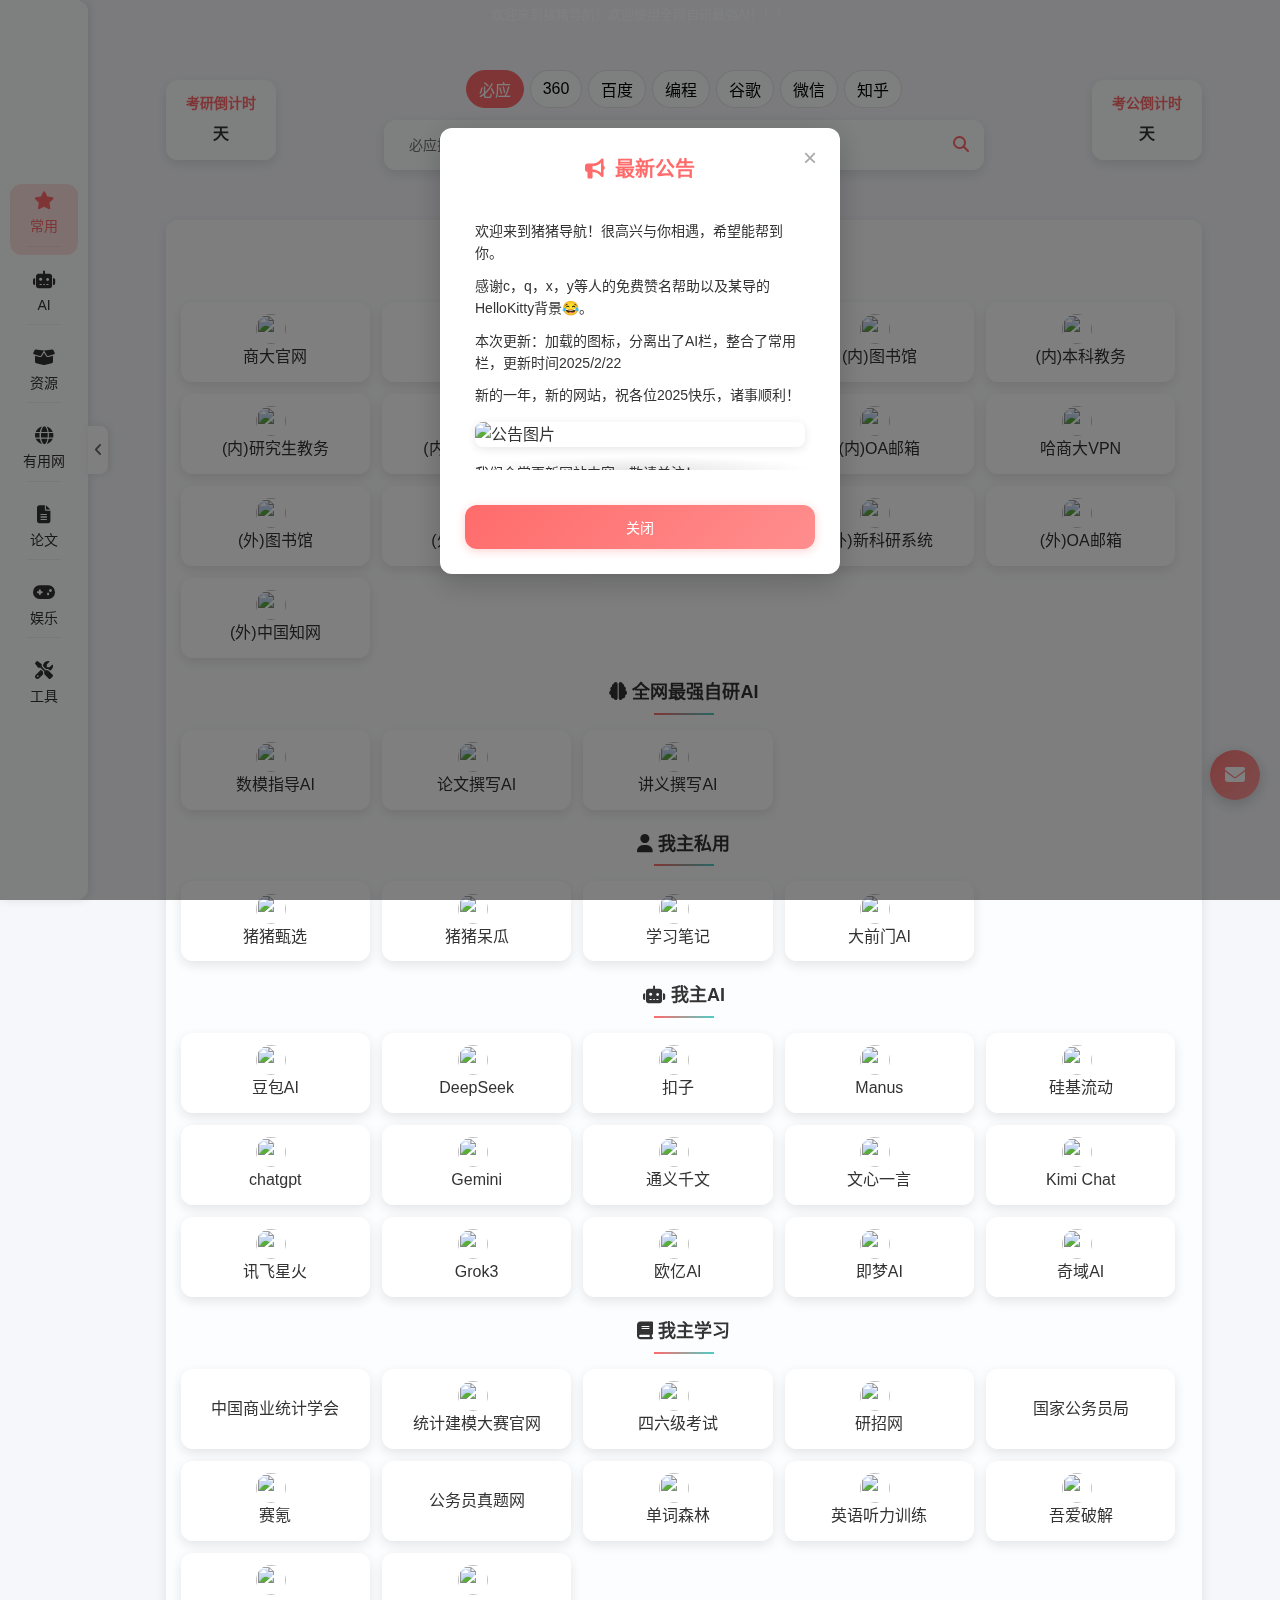
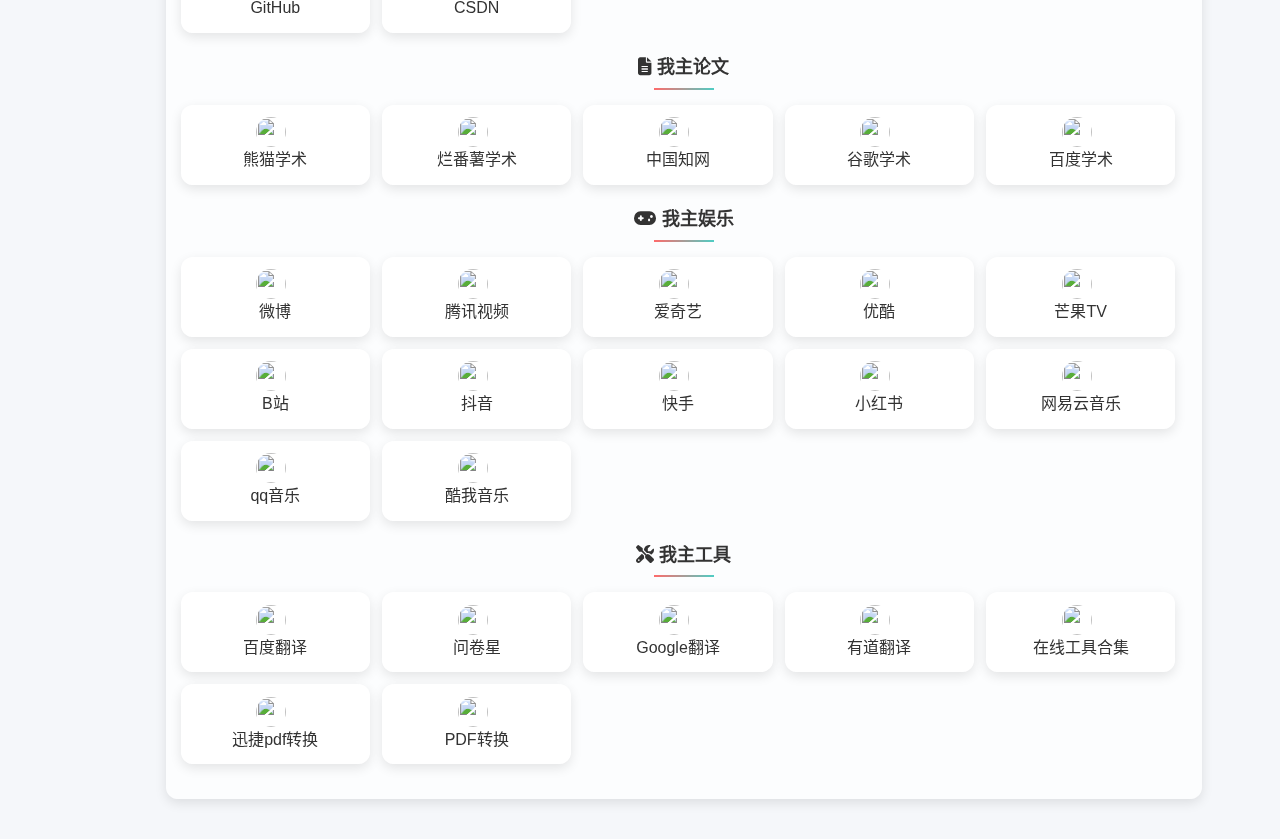
==== index.html @ 0e10ace4 "Update index.html" ====
<!DOCTYPE html>
<html lang="zh-CN">
<head>
    <meta charset="utf-8">
    <meta name="viewport" content="width=device-width, initial-scale=1">
    <link rel="canonical" href="https://zyjzhy.github.io/lwdh/">
    <meta name="keywords" content="猪猪导航,导航网站,资源导航">
    <meta name="description" content="猪猪导航 - 简洁高效的资源导航网站">
    <meta name="renderer" content="webkit">
    <meta http-equiv="X-UA-Compatible" content="IE=edge,chrome=1">
    <title>猪猪导航 - 您的资源导航助手</title>
    <link rel="icon" type="image/x-icon" href="./z.ico" sizes="32x32">
    <link rel="stylesheet" href="https://cdnjs.cloudflare.com/ajax/libs/font-awesome/6.4.0/css/all.min.css" crossorigin="anonymous" referrerpolicy="no-referrer" />
    <script>
        var _hmt = _hmt || [];
        (function () {
            var hm = document.createElement("script");
            hm.src = "https://hm.baidu.com/hm.js?833a2b84b732bc3bd73264cb6c9401d3";
            var s = document.getElementsByTagName("script")[0];
            s.parentNode.insertBefore(hm, s);
        })();
    </script>
    <style>
        :root {
            --primary-color: #ff6b6b;
            --secondary-color: #4ecdc4;
            --dark-color: #333;
            --light-color: #f8f9fa;
            --shadow: 0 4px 12px rgba(0, 0, 0, 0.1);
            --transition: all 0.3s ease;
            --border-radius: 12px;
            --sidebar-width: 88px;
        }
        
        * {
            box-sizing: border-box;
            margin: 0;
            padding: 0;
        }
        
        body {
            font-family: 'Segoe UI', 'PingFang SC', 'Microsoft YaHei', sans-serif;
            color: var(--dark-color);
            margin: 0;
            padding-left: var(--sidebar-width);
            padding-top: 30px;
            display: flex;
            justify-content: center;
            min-height: 100vh;
            background-color: #f5f7fa;
            background-image: url('https://i.postimg.cc/VvvkL7Ny/123.jpg'); /*设置背景图片*/
            background-size:cover;  /*背景图片覆盖整个页面*/
            background-repeat: no-repeat;  /*防止背景图片重复*/
            background-attachment: fixed; /* 固定背景 */
            background-position: center center; /* 背景图片居中 */
            transition: padding-left 0.3s ease-in-out;
            position: relative;
            line-height: 1.6;
        }
        
        body::before {
            content: "";
            position: fixed;
            top: 0;
            left: 0;
            width: 100%;
            height: 100%;
            background: rgba(255, 255, 255, 0.1);
            z-index: -1;
        }

        body.shifted {
            padding-left: 0;
        }

        /* 滚动文本 */
        #scrolling-text {
            position: fixed;
            top: 0;
            left: 50%;
            transform: translateX(-50%);
            width: 100%;
            max-width: 600px;
            height: 30px;
            color: white;
            display: flex;
            align-items: center;
            justify-content: center;
            overflow: hidden;
            z-index: 999;
            font-size: 13px;
            font-weight: 500;
            border-radius: 0 0 var(--border-radius) var(--border-radius);
        }

        #scrolling-text span {
            white-space: nowrap;
            display: inline-block;
            animation: scroll-left 20s linear infinite;
            padding: 0 20px;
        }

        @keyframes scroll-left {
            0% {
                transform: translateX(100%);
            }
            100% {
                transform: translateX(-100%);
            }
        }

        /* 侧边栏 */
        #sidebar {
            width: var(--sidebar-width);
            background-color: rgba(255, 255, 255, 0.8);
            box-shadow: 2px 0 10px rgba(0, 0, 0, 0.1);
            border-radius: 0 var(--border-radius) var(--border-radius) 0;
            padding: 20px 10px;
            position: fixed;
            top: 0;
            left: 0;
            height: 100vh;
            overflow-y: auto;
            z-index: 100;
            display: flex;
            flex-direction: column;
            justify-content: space-around;
            align-items: center;
            transition: transform 0.3s ease-in-out;
        }

        #sidebar.hidden {
            transform: translateX(calc(-1 * var(--sidebar-width)));
        }

        #sidebar ul {
            list-style: none;
            padding: 0;
            margin: 0;
            width: 100%;
        }

        #sidebar li {
            margin: 8px 0;
            position: relative;
        }

        #sidebar li a {
            display: flex;
            flex-direction: column;
            justify-content: center;
            align-items: center;
            padding: 8px 5px;
            text-decoration: none;
            color: var(--dark-color);
            border-radius: var(--border-radius);
            background-color: transparent;
            transition: var(--transition);
            font-size: 14px;
            text-align: center;
        }

        #sidebar li a i {
            font-size: 18px;
            margin-bottom: 5px;
        }

        #sidebar li a:hover {
            background-color: rgba(255, 107, 107, 0.1);
            color: var(--primary-color);
        }

        #sidebar li a.active,
        .nav-link.active {
            background-color: rgba(255, 107, 107, 0.2);
            color: var(--primary-color);
            font-weight: 500;
        }

        #sidebar li a::after {
            content: "";
            display: block;
            width: 60%;
            height: 1px;
            background-color: rgba(0, 0, 0, 0.05);
            margin: 8px auto 0;
        }

        #sidebar li:last-child a::after {
            display: none;
        }

        #content {
            padding: 20px;
            transition: margin-left 0.3s ease-in-out;
            width: 100%;
            max-width: 1200px;
            display: flex;
            flex-direction: column;
            align-items: center;
            box-sizing: border-box;
            margin-top: 20px;
        }

        #content.shifted {
            margin-left: 0;
        }

        /* 搜索区域 */
        .search-main {
            display: flex;
            /* flex-wrap: wrap; */
            align-items: center;
            justify-content: space-between;
            width: 90%;
            margin-bottom: 30px;
            gap: 15px;
        }

        /* 倒计时样式 */
        .countdown-container {
            display: flex;
            flex-direction: column;
            align-items: center;
            justify-content: center;
            font-size: 12px;
            color: var(--dark-color);
            padding: 12px 20px;
            border-radius: var(--border-radius);
            background-color: rgba(255, 255, 255, 0.8);
            box-shadow: var(--shadow);
            min-width: 100px;
            transition: var(--transition);
        }

        .countdown-container:hover {
            transform: translateY(-3px);
            box-shadow: 0 6px 16px rgba(0, 0, 0, 0.12);
        }

        .countdown-container .countdown-days {
            font-size: 14px;
            font-weight: 600;
            color: var(--primary-color);
            margin-bottom: 5px;
        }

        .countdown {
            font-size: 16px;
            font-weight: 700;
        }

        #kaoyan, #kaogong {
            color: var(--primary-color);
            font-size: 18px;
        }

        /* 搜索框整体 */
        .search-area {
            display: flex;
            flex-direction: column;
            align-items: center;
            justify-content: center;
            width: 60%;
            min-width: 300px;
            max-width: 600px;
            flex-grow: 1;
        }

        /* 搜索框 Tab 样式 */
        #search-tabs {
            display: flex;
            gap: 6px;
            width: 100%;
            flex-wrap: wrap;
            justify-content: center;
            margin-bottom: 12px;
        }

        #search-tabs button {
            font-size: 16px;
            padding: 6px 12px;
            border: 1px solid rgba(0, 0, 0, 0.1);
            border-radius: 20px;
            background-color: rgba(255, 255, 255, 0.8);
            cursor: pointer;
            transition: var(--transition);
            font-weight: 500;
        }

        #search-tabs button.active {
            background-color: var(--primary-color);
            color: white;
            border-color: var(--primary-color);
        }

        #search-tabs button:hover {
            transform: scale(1.05);
            box-shadow: 0 2px 8px rgba(0, 0, 0, 0.1);
        }

        /* 搜索框样式 */
        #search-bar {
            display: flex;
            align-items: center;
            justify-content: center;
            width: 100%;
            position: relative;
            background-color: rgba(255, 255, 255, 0.8);
            border-radius: var(--border-radius);
            padding: 5px;
            box-shadow: var(--shadow);
            transition: var(--transition);
        }

        #search-bar:hover {
            box-shadow: 0 6px 16px rgba(0, 0, 0, 0.12);
        }

        #search-input {
            flex: 1;
            padding: 12px 20px;
            border: none;
            border-radius: var(--border-radius);
            font-size: 14px;
            outline: none;
            background: transparent;
            transition: var(--transition);
        }

        #search-input:focus {
            box-shadow: 0 0 0 2px rgba(255, 107, 107, 0.3);
        }

        #search-button {
            position: absolute;
            right: 15px;
            background: none;
            border: none;
            cursor: pointer;
            font-size: 16px;
            color: var(--primary-color);
            transition: var(--transition);
        }

        #search-button:hover {
            transform: scale(1.1);
        }

        /* 栏目样式 */
        .column {
            display: none;
            padding: 15px;
            width: 90%;
            margin: 20px auto;
            background-color: rgba(255, 255, 255, 0.7);
            border-radius: var(--border-radius);
            opacity: 0;
            transition: opacity 0.3s ease-in-out;
            box-shadow: var(--shadow);
        }

        .column.active {
            display: block;
            opacity: 1;
            animation: fadeIn 0.5s ease-in-out;
        }

        @keyframes fadeIn {
            from { opacity: 0; transform: translateY(10px); }
            to { opacity: 1; transform: translateY(0); }
        }

        .sub-column {
            margin-bottom: 20px;
        }

        .sub-column h3 {
            margin: 15px 0;
            font-size: 18px;
            text-align: center;
            color: var(--dark-color);
            position: relative;
            padding-bottom: 8px;
        }

        .sub-column h3::after {
            content: "";
            position: absolute;
            bottom: 0;
            left: 50%;
            transform: translateX(-50%);
            width: 60px;
            height: 2px;
            background: linear-gradient(90deg, var(--primary-color), var(--secondary-color));
        }

        .card-container {
            display: flex;
            flex-wrap: wrap;
            gap: 12px;
            margin: 15px 0;
            position: relative;
            justify-content: flex-start;
            overflow: visible;
        }

        .card {
            position: relative;
            padding: 5px;
            color: var(--dark-color);
            background-color: rgba(255, 255, 255, 0.8);
            font-size: 16px;
            width: calc(20% - 12px);
            min-width: 120px;
            height: 80px;
            box-shadow: var(--shadow);
            border-radius: var(--border-radius);
            display: flex;
            flex-direction: column;
            align-items: center;
            justify-content: center;
            text-align: center;
            transition: var(--transition);
            cursor: pointer;
            overflow: hidden;
        }

        .card::before {
            content: "";
            position: absolute;
            top: 0;
            left: 0;
            width: 100%;
            height: 3px;
            background: linear-gradient(90deg, var(--primary-color), var(--secondary-color));
            transform: scaleX(0);
            transform-origin: left;
            transition: transform 0.3s ease;
        }

        .card img {
            width: 30px;
            height: 30px;
            border-radius: 50%;
            margin-right: 8px;
            object-fit: contain;
        }

        .card:hover {
            transform: translateY(-3px);
            box-shadow: 0 8px 20px rgba(0, 0, 0, 0.15);
        }

        .card:hover::before {
            transform: scaleX(1);
        }

        /* 卡片提示框样式优化 */
        .card::after {
            content: attr(data-tooltip);
            position: absolute;
            /* bottom: calc(100% + 10px); */
            left: 50%;
            transform: translateX(-50%);
            padding: 5px;
            background-color: rgba(51, 51, 51, 0.95);
            color: #fff;
            border-radius: 8px;
            font-size: 12px;
            opacity: 0;
            transition: opacity 0.3s ease;
            pointer-events: none;
            width: 90%;
            max-width: 200px;
            white-space: normal;
            text-align: center;
            z-index: 1000;
            box-shadow: 0 4px 12px rgba(0, 0, 0, 0.15);
        }

        .card:hover::after {
            opacity: 1;
        }

        /* 响应式卡片布局 */
        @media (max-width: 600px) {
            .card {
                width: calc(50% - 12px);
            }
        }

        @media (min-width: 601px) and (max-width: 900px) {
            .card {
                width: calc(33.33% - 12px);
            }
        }

        @media (min-width: 901px) and (max-width: 1200px) {
            .card {
                width: calc(25% - 12px);
            }
        }

        @media (min-width: 1201px) {
            .card {
                width: calc(20% - 12px);
            }
        }

        /* 侧边栏切换按钮 */
        #toggle-sidebar {
            position: fixed;
            top: 50%;
            left: var(--sidebar-width);
            transform: translateY(-50%);
            width: 20px;
            height: 48px;
            background-color: white;
            border: none;
            border-radius: 0 8px 8px 0;
            box-shadow: 2px 0 8px rgba(0, 0, 0, 0.1);
            cursor: pointer;
            z-index: 1001;
            display: flex;
            align-items: center;
            justify-content: center;
            transition: all 0.3s ease;
        }

        #toggle-sidebar:hover {
            background-color: #f5f5f5;
        }

        #toggle-sidebar i {
            font-size: 14px;
            color: #666;
            transition: transform 0.3s ease;
        }

        #sidebar.hidden + #toggle-sidebar {
            left: 0;
        }

        #sidebar.hidden + #toggle-sidebar i {
            transform: rotate(180deg);
        }   

        /* 弹窗样式优化 */
        .modal {
            display: none;
            position: fixed;
            z-index: 1002;
            left: 0;
            top: 0;
            width: 100%;
            height: 100%;
            background-color: rgba(0, 0, 0, 0.5);
            overflow: auto;
            animation: modalFadeIn 0.3s ease-out;
        }

        .modal-content-wrapper {
            position: relative;
            background-color: white;
            margin: 10% auto;
            padding: 25px;
            border-radius: var(--border-radius);
            box-shadow: 0 8px 30px rgba(0, 0, 0, 0.2);
            max-width: 400px;
            width: 90%;
            max-height: 60vh;
            overflow: hidden;
            display: flex;
            flex-direction: column;
        }

        @keyframes modalFadeIn {
            from { opacity: 0; }
            to { opacity: 1; }
        }

        .modal .title {
            font-size: 20px;
            font-weight: 600;
            color: var(--primary-color);
            margin-bottom: 15px;
            text-align: center;
            display: flex;
            align-items: center;
            justify-content: center;
            gap: 10px;
        }

        /* 弹窗文字区域优化 */
        .modal .content, .modal .modal-content {
            margin-bottom: 20px;
            height: 30vh;
            min-height: 200px;
            max-height: 350px;
            overflow-y: auto;
            padding: 10px;
            scrollbar-width: thin;
            scrollbar-color: var(--primary-color) rgba(0, 0, 0, 0.1);
            background: 
                linear-gradient(white 30%, rgba(255,255,255,0)),
                linear-gradient(rgba(255,255,255,0), white 70%) 0 100%,
                radial-gradient(farthest-side at 50% 0, rgba(0,0,0,.1), rgba(0,0,0,0)),
                radial-gradient(farthest-side at 50% 100%, rgba(0,0,0,.1), rgba(0,0,0,0)) 0 100%;
            background-repeat: no-repeat;
            background-size: 100% 40px, 100% 40px, 100% 14px, 100% 14px;
            background-attachment: local, local, scroll, scroll;
            flex-grow: 1;
        }

        .modal .content::-webkit-scrollbar, 
        .modal .modal-content::-webkit-scrollbar {
            width: 6px;
        }

        .modal .content::-webkit-scrollbar-track, 
        .modal .modal-content::-webkit-scrollbar-track {
            background: rgba(0, 0, 0, 0.05);
            border-radius: 3px;
        }

        .modal .content::-webkit-scrollbar-thumb, 
        .modal .modal-content::-webkit-scrollbar-thumb {
            background-color: var(--primary-color);
            border-radius: 3px;
        }

        .modal p {
            margin: 10px 0;
            font-size: 14px;
            line-height: 1.6;
        }

        .modal img {
            display: block;
            margin: 15px auto;
            max-width: 100%;
            max-height: 200px;
            border-radius: 8px;
            box-shadow: 0 2px 10px rgba(0, 0, 0, 0.1);
        }

        .modal-close {
            position: absolute;
            top: 15px;
            right: 15px;
            font-size: 24px;
            color: #aaa;
            cursor: pointer;
            transition: var(--transition);
            z-index: 1;
            background: rgba(255, 255, 255, 0.8);
            width: 30px;
            height: 30px;
            display: flex;
            align-items: center;
            justify-content: center;
            border-radius: 50%;
        }

        .modal-close:hover {
            color: var(--primary-color);
            transform: rotate(90deg);
            background: rgba(255, 255, 255, 0.9);
        }

        .modal-footer {
            display: flex;
            flex-shrink: 0; /* 防止缩小 */
            justify-content: center;
            padding-top: 15px;
            margin-top: auto;
            position: relative;
        }

        .modal button {
            width: 100%;
            padding: 12px;
            background: linear-gradient(135deg, var(--primary-color), #ff8e8e);
            color: white;
            border: none;
            border-radius: var(--border-radius);
            font-size: 14px;
            font-weight: 500;
            cursor: pointer;
            transition: var(--transition);
            box-shadow: 0 2px 10px rgba(255, 107, 107, 0.3);
        }

        .modal button:hover {
            background: linear-gradient(135deg, #ff5252, var(--primary-color));
            transform: translateY(-2px);
            box-shadow: 0 4px 15px rgba(255, 107, 107, 0.4);
        }

        /* 移动端适配 */
        @media (max-width: 768px) {
            .modal-content-wrapper {
                margin: 20px auto;
                max-height: 85vh;
                padding: 15px;
            }
            
            .modal .content, .modal .modal-content {
                max-height: 65vh;
            }
            
            .modal-close {
                top: 10px;
                right: 10px;
                font-size: 20px;
                width: 25px;
                height: 25px;
            }
        }

        /* 悬浮按钮样式 */
        .floating-button {
            position: fixed;
            background: linear-gradient(135deg, var(--primary-color), #ff8e8e);
            color: white;
            border: none;
            border-radius: 50%;
            width: 50px;
            height: 50px;
            font-size: 20px;
            display: flex;
            justify-content: center;
            align-items: center;
            cursor: pointer;
            z-index: 100;
            box-shadow: 0 4px 15px rgba(0, 0, 0, 0.2);
            transition: var(--transition);
            opacity: 0.9;
        }

        .floating-button:hover {
            opacity: 1;
            transform: scale(1.1);
            box-shadow: 0 6px 20px rgba(0, 0, 0, 0.3);
        }

        #open-contact-modal {
            bottom: 100px;
            right: 20px;
        }

        #scroll-to-top {
            bottom: 30px;
            right: 20px;
            display: none;
        }

        /* 移动端适配 */
        @media (max-width: 910px) {
            #search-tabs button {
                font-size: 13px;
                gap: 5px;
                padding: 5px 10px;
            }
            #kaoyan, #kaogong {
                color: var(--primary-color);
                font-size: 16px;
            }
        }
        @media (max-width: 850px) {
            #search-tabs button {
                font-size: 14px;
                gap: 5px;
                padding: 5px 10px;
            }
            .countdown-container {
                display: none !important;
            }
            .card {
                width: calc(33% - 10px) !important;
                font-size: 14px;
                height:70px;
            }
        }
        @media (max-width: 768px) {
            body {
                padding: 60px 0 0 0;
            }
            
            #sidebar,
            #toggle-sidebar,
            .countdown-container {
                display: none !important;
            }


            #content {
                width: 100%;
                padding: 15px;
            }

            .search-main {
                flex-direction: column;
                gap: 15px;
            }
            #search-tabs button {
                font-size: 12px;
                padding: 5px 10px;
            }

            .search-area {
                width: 80%;
                /* min-width: auto; */
            }

            /* .countdown-container {
                width: 100%;
                flex-direction: row;
                justify-content: space-around;
            }

            .countdown-container .countdown-days {
                margin-bottom: 0;
                margin-right: 10px;
            } */

            header.nav-main {
                display: flex;
                justify-content: center;
                align-items: center;
                position: fixed;
                top: 0;
                left: 0;
                width: 100%;
                background-color: rgba(255, 255, 255, 0.6);
                z-index: 1000;
                padding: 10px;
                box-shadow: 0 2px 10px rgba(0, 0, 0, 0.1);
            }

            header.nav-main nav {
                display: flex;
                justify-content: space-between;
                width: 100%;
                overflow-x: auto;
                padding: 5px 0;
                -webkit-overflow-scrolling: touch;
            }

            header.nav-main nav a {
                padding: 8px 12px;
                font-size: 12px;
                text-decoration: none;
                color: var(--dark-color);
                border-radius: 20px;
                background-color: rgba(0, 0, 0, 0.05);
                transition: var(--transition);
                white-space: nowrap;
                margin: 0 3px;
            }

            header.nav-main nav a:hover {
                background-color: rgba(255, 107, 107, 0.2);
                color: var(--primary-color);
            }

            .card {
                width: calc(33% - 10px) !important;
                font-size: 12px;
                height:60px;
            }
            .card img{
                width: 20px;
                height: 20px;
            }

            /* 移动端弹窗优化 */
            .modal-content-wrapper {
                margin: 20px auto;
                max-height: 85vh;
            }

            .modal .content, .modal .modal-content {
                max-height: 65vh;
            }
        }

        @media (min-width: 769px) {
            header.nav-main {
                display: none;
            }
        }

        @media (max-width: 600px) {
            .card::after {
                width: 50% - 12px;
                min-width: 100px;
                max-width: 150px;
                font-size: 11px;
                padding: 6px 10px;
                bottom: calc(100% + 5px);
            }
        }
    </style>
</head>
<body>
    <header class="nav-main">
        <nav id="daohang">
            <a href="#" data-target="offen-links" class="nav-link"><i class="fas fa-star"></i> 常用</a>
            <a href="#" data-target="AI-links" class="nav-link"><i class="fas fa-robot"></i> AI</a>
            <a href="#" data-target="resources-links" class="nav-link"><i class="fas fa-box-open"></i> 资源</a>
            <a href="#" data-target="useful-links" class="nav-link"><i class="fas fa-globe"></i> 有用网</a>
            <a href="#" data-target="papers-links" class="nav-link"><i class="fas fa-file-alt"></i> 论文</a>
            <a href="#" data-target="entertainment-links" class="nav-link"><i class="fas fa-gamepad"></i> 娱乐</a>
            <a href="#" data-target="tools-links" class="nav-link"><i class="fas fa-tools"></i> 工具</a>
        </nav>
    </header>

    <div id="scrolling-text" >
        <span>欢迎来到猪猪导航！欢迎使用全网自研最强AI！！！</span>
    </div>

    <div id="sidebar">
        <ul>
            <li><a href="#" data-target="offen-links"><i class="fas fa-star"></i>常用</a></li>
            <li><a href="#" data-target="AI-links"><i class="fas fa-robot"></i>AI</a></li>
            <li><a href="#" data-target="resources-links"><i class="fas fa-box-open"></i>资源</a></li>
            <li><a href="#" data-target="useful-links"><i class="fas fa-globe"></i>有用网</a></li> 
            <li><a href="#" data-target="papers-links"><i class="fas fa-file-alt"></i>论文</a></li> 
            <li><a href="#" data-target="entertainment-links"><i class="fas fa-gamepad"></i>娱乐</a></li> 
            <li><a href="#" data-target="tools-links"><i class="fas fa-tools"></i>工具</a></li> 
        </ul>
    </div>
    <button id="toggle-sidebar"><i class="fas fa-angle-left"></i></button>

    <!-- 公告弹窗优化 -->
    <div id="announcement" class="modal">
        <div class="modal-content-wrapper">
            <span class="modal-close" onclick="closeAnnouncement()">&times;</span>
            <div class="title"><i class="fas fa-bullhorn"></i> 最新公告</div>
            <div class="content">
                <p>欢迎来到猪猪导航！很高兴与你相遇，希望能帮到你。</p>
                <p>感谢c，q，x，y等人的免费赞名帮助以及某导的HelloKitty背景😂。</p>
                <p>本次更新：加载的图标，分离出了AI栏，整合了常用栏，更新时间2025/2/22</p>
                <p>新的一年，新的网站，祝各位2025快乐，诸事顺利！</p>
                <img src="https://i.postimg.cc/T11nMJM1/2025.webp" alt="公告图片">
                <p>我们会常更新网站内容，敬请关注！</p>
                <p>若网站有失效内容或有什么建议可以点击邮箱联系作者！</p>
            </div>
            <div class="modal-footer">
                <button onclick="closeAnnouncement()">关闭</button>
            </div>
        </div>
    </div>

    <!-- 联系作者弹窗优化 -->
    <div id="contact-author-modal" class="modal">
        <div class="modal-content-wrapper">
            <span class="modal-close" onclick="closeContactModal()">&times;</span>
            <div class="title"><i class="fas fa-envelope"></i> 联系作者</div>
            <div class="modal-content">
                <p><i class="fas fa-envelope"></i> 邮箱: 2577539099@qq.com</p>
                <p><i class="fas fa-comment"></i> "公主"号为：暂无！！</p>
                <p><i class="fas fa-heart"></i> 2025快乐，诸事顺利！</p>
                <img src="https://i.postimg.cc/T11nMJM1/2025.webp" alt="公众号二维码">
            </div>
            <div class="modal-footer">
                <button onclick="closeContactModal()">关闭</button>
            </div>
        </div>
    </div>
    
    <!-- 悬浮按钮 -->
    <button id="open-contact-modal" class="floating-button" onclick="openContactModal()">
        <i class="fas fa-envelope"></i>
    </button>
    <button id="scroll-to-top" class="floating-button" onclick="scrollToTop()">
        <i class="fas fa-arrow-up"></i>
    </button>

    <div id="content">
        <div class="search-main">
            <!-- 左侧倒计时 -->
            <div class="countdown-container">
                <div class="countdown-days">考研倒计时</div>
                <div class="countdown"><span id="kaoyan"></span> 天</div>
            </div>
        
            <!-- 搜索区域 -->
            <div class="search-area">
                <!-- 搜索框标签 -->
                <div id="search-tabs">
                    <button data-engine="https://cn.bing.com/search?q=" data-placeholder="必应搜索" class="active">必应</button>
                    <button data-engine="https://www.so.com/s?q=" data-placeholder="360搜索" >360</button>
                    <button data-engine="https://www.baidu.com/s?wd=" data-placeholder="百度一下,你就知道">百度</button>
                    <button data-engine="https://kaifa.baidu.com/searchPage?wd=" data-placeholder="专注于程序员编程的搜索">编程</button>
                    <button data-engine="https://www.google.com/search?q=" data-placeholder="Google搜索">谷歌</button>
                    <button data-engine="https://weixin.sogou.com/weixin?query=" data-placeholder="微信文章搜索">微信</button>
                    <button data-engine="https://www.zhihu.com/search?q=" data-placeholder="知乎文章搜索">知乎</button>
                </div>
        
                <!-- 搜索框 -->
                <div id="search-bar">
                    <input type="text" id="search-input" placeholder="必应搜索">
                    <button id="search-button"><i class="fas fa-search"></i></button>
                </div>
            </div>
        
            <!-- 右侧倒计时 -->
            <div class="countdown-container">
                <div class="countdown-days">考公倒计时</div>
                <div class="countdown"><span id="kaogong"></span> 天</div>
            </div>
        </div>

        <div id="offen-links" class="column active">
            <!-- 学校 -->
            <div class="sub-column">
                <h3><i class="fas fa-school"></i> 我主学校</h3> 
                <div class="card-container">
                    <div class="card" data-tooltip="哈商大官网" onclick="window.open('https://www.hrbcu.edu.cn/index.htm', '_blank')"><img src="https://www.hrbcu.edu.cn/favicon.ico">商大官网</div>
                    <div class="card" data-tooltip="哈商大经济院官网" onclick="window.open('https://jjxy.hrbcu.edu.cn/', '_blank')"><img src="https://jjxy.hrbcu.edu.cn/favicon.ico">经济学院</div>
                    <div class="card" data-tooltip="哈商大研究生院官网" onclick="window.open('https://yjsc.hrbcu.edu.cn/', '_blank')"><img src="https://yjsc.hrbcu.edu.cn/favicon.ico">研究生学院</div>
                    <div class="card" data-tooltip="(校内访问)哈商大图书馆" onclick="window.open('https://lib.hrbcu.edu.cn/', '_blank')"><img src="https://jjxy.hrbcu.edu.cn/favicon.ico">(内)图书馆</div>
                    <div class="card" data-tooltip="(校内访问)哈商大本科正方教务系统" onclick="window.open('http://jw.hrbcu.edu.cn/jwglxt/xtgl/login_slogin.html', '_blank')"><img src="https://jw.webvpn.hrbcu.edu.cn/jwglxt/xtgl/dlycssz_cxDlycsszZp.html?zplx=0&t=1744881100332">(内)本科教务</div>
                    <div class="card" data-tooltip="(校内访问)哈商大研究生正方教务系统" onclick="window.open('http://111.117.45.14:8080/yjsxt/xtgl/login_slogin.html', '_blank')"><img src="https://111-117-45-14-8080.webvpn.hrbcu.edu.cn/yjsxt/logo/favicon.ico">(内)研究生教务</div>
                    <div class="card" data-tooltip="(校内访问)哈商大新版科研系统" onclick="window.open('https://ky.hrbcu.edu.cn/userAction!to_login.action', '_blank')"><img src="https://ky-443.webvpn.hrbcu.edu.cn/system/img/favicon.ico">(内)新科研系统</div>
                    <div class="card" data-tooltip="(校内访问)哈商大综合档案系统" onclick="window.open('https://nds.hrbcu.edu.cn/', '_blank')"><img src="https://jjxy.hrbcu.edu.cn/favicon.ico">(内)档案系统</div>
                    <div class="card" data-tooltip="(校内访问)哈商大OA邮箱系统" onclick="window.open('https://xt.hrbcu.edu.cn/', '_blank')"><img src="https://xt-443.webvpn.hrbcu.edu.cn/favicon.ico">(内)OA邮箱</div>
                    <div class="card" data-tooltip="哈商大校外访问VPN" onclick="window.open('https://webvpn.hrbcu.edu.cn/', '_blank')"><img src="https://webvpn.hrbcu.edu.cn/favicon.ico">哈商大VPN</div>
                    <div class="card" data-tooltip="(校外访问)哈商大图书馆" onclick="window.open('https://lib.webvpn.hrbcu.edu.cn/', '_blank')"><img src="https://jjxy.hrbcu.edu.cn/favicon.ico">(外)图书馆</div>
                    <div class="card" data-tooltip="(校外访问)哈商大本科正方教务系统" onclick="window.open('https://jw.webvpn.hrbcu.edu.cn/jwglxt/xtgl/login_slogin.html', '_blank')"><img src="https://jw.webvpn.hrbcu.edu.cn/jwglxt/xtgl/dlycssz_cxDlycsszZp.html?zplx=0&t=1744881100332">(外)本科教务</div>
                    <div class="card" data-tooltip="(校外访问)哈商大研究生正方教务系统" onclick="window.open('https://111-117-45-14-8080.webvpn.hrbcu.edu.cn/yjsxt/xtgl/login_slogin.html', '_blank')"><img src="https://111-117-45-14-8080.webvpn.hrbcu.edu.cn/yjsxt/logo/favicon.ico">(外)研究生教务</div>
                    <div class="card" data-tooltip="(校外访问)哈商大新版科研系统" onclick="window.open('https://ky-443.webvpn.hrbcu.edu.cn/userAction!to_login.action', '_blank')"><img src="https://ky-443.webvpn.hrbcu.edu.cn/system/img/favicon.ico">(外)新科研系统</div>
                    <div class="card" data-tooltip="(校外访问)哈商大OA邮箱系统" onclick="window.open('https://xt-443.webvpn.hrbcu.edu.cn/', '_blank')"><img src="https://xt-443.webvpn.hrbcu.edu.cn/favicon.ico">(外)OA邮箱</div>
                    <div class="card" data-tooltip="(校外访问)中国知网，可下载" onclick="window.open('https://fsso.cnki.net/', '_blank')"><img src="https://www.cnki.net/favicon.ico">(外)中国知网</div>                </div>
            </div>
            <!-- 全网最强自研AI -->
            <div class="sub-column">
                <h3><i class="fas fa-brain"></i> 全网最强自研AI</h3>
                <div class="card-container">
                    <div class="card" data-tooltip="全网最强自研数模AI" onclick="window.open('https://www.coze.cn/search/nhasmj_xpg?entityType=1', '_blank')"><img src="https://lf-coze-web-cdn.coze.cn/obj/coze-web-cn/obric/coze/favicon.1970.png">数模指导AI</div>
                    <div class="card" data-tooltip="全网最强自研论文AI" onclick="window.open('https://www.coze.cn/search/nhasmj_xpg?entityType=1', '_blank')"><img src="https://lf-coze-web-cdn.coze.cn/obj/coze-web-cn/obric/coze/favicon.1970.png">论文撰写AI</div>
                    <div class="card" data-tooltip="全网最强自研讲义AI" onclick="window.open('https://www.coze.cn/search/nhasmj_xpg?entityType=1', '_blank')"><img src="https://lf-coze-web-cdn.coze.cn/obj/coze-web-cn/obric/coze/favicon.1970.png">讲义撰写AI</div>                </div>
            </div>
            <!-- 个人 -->
            <div class="sub-column">
                <h3><i class="fas fa-user"></i> 我主私用</h3>
                <div class="card-container">
                    <div class="card" data-tooltip="各类会员，网课，租号，实物等应有尽有，价格实惠！！" onclick="window.open('https://zzfl.98qyz.top/', '_blank')"><img src="https://zzfl.98qyz.top/upload/20240829/cd004422a108219e691c60b6abbe9da6.png">猪猪甄选</div>
                    <div class="card" data-tooltip="刷步数，网易云，哔哩哔哩，爱奇艺，Epic" onclick="window.open('https://zzdg.dgh1.top/', '_blank')"><img src="https://zzdg.dgh1.top/favicon.ico">猪猪呆瓜</div>
                    <div class="card" data-tooltip="以前的学习笔记！" onclick="window.open('https://blog.csdn.net/qq_25990967', '_blank')"><img src="https://g.csdnimg.cn/static/logo/favicon32.ico">学习笔记</div>
                    <div class="card" data-tooltip="作者自己写的AI聊天网站！！" onclick="window.open('https://zyjzhy.github.io/zz-ai/', '_blank')"><img src="https://yjsc.hrbcu.edu.cn/favicon.ico">大前门AI</div>
                    
                </div>
            </div>

            <div class="sub-column">
                <h3><i class="fas fa-robot"></i> 我主AI</h3>
                <div class="card-container">
                    <div class="card" data-tooltip="抖音AI工具" onclick="window.open('https://www.doubao.com/', '_blank')"><img src="https://lf-flow-web-cdn.doubao.com/obj/flow-doubao/doubao/logo_new.png">豆包AI</div>
                    <div class="card" data-tooltip="DeepSeek" onclick="window.open('https://www.deepseek.com/', '_blank')"><img src="https://www.deepseek.com/favicon.ico">DeepSeek</div>
                    <div class="card" data-tooltip="新一代 AI 大模型智能体开发平台" onclick="window.open('https://www.coze.cn/', '_blank')"><img src="https://lf-coze-web-cdn.coze.cn/obj/coze-web-cn/obric/coze/favicon.1970.png">扣子</div>
                    <div class="card" data-tooltip="中国团队推出的新一代任务执行型AI助手" onclick="window.open('https://manus.im/', '_blank')"><img src="https://manus.im/favicon.ico">Manus</div>
                    <div class="card" data-tooltip="硅基流动，加速 AGI 普惠人类" onclick="window.open('https://account.siliconflow.cn/', '_blank')"><img src="https://account.siliconflow.cn/favicon.ico">硅基流动</div>
                    <div class="card" data-tooltip="openAI" onclick="window.open('https://openai.com/chatgpt/', '_blank')"><img src="https://ai.rcouyi.com/images/model/openai.svg">chatgpt</div>
                    <div class="card" data-tooltip="Google AI" onclick="window.open('https://gemini.google.com/app?hl=zh', '_blank')"><img src="https://www.gstatic.com/lamda/images/gemini_sparkle_v002_d4735304ff6292a690345.svg">Gemini</div>
                    <div class="card" data-tooltip="阿里AI工具" onclick="window.open('https://tongyi.aliyun.com/qianwen/', '_blank')"><img src="https://img.alicdn.com/imgextra/i1/O1CN01AKUdEM1qP6BQVaYhT_!!6000000005487-2-tps-512-512.png">通义千文</div>
                    <div class="card" data-tooltip="百度AI工具" onclick="window.open('https://yiyan.baidu.com/', '_blank')"><img src="https://nlp-eb.cdn.bcebos.com/logo/favicon.ico">文心一言</div>
                    <div class="card" data-tooltip="Kimi Chat" onclick="window.open('https://kimi.moonshot.cn/', '_blank')"><img src="https://statics.moonshot.cn/kimi-chat/favicon.ico">Kimi Chat</div>
                    <div class="card" data-tooltip="讯飞AI工具" onclick="window.open('https://xinghuo.xfyun.cn/', '_blank')"><img src="https://xinghuo.xfyun.cn/favicon.ico">讯飞星火</div>
                    <div class="card" data-tooltip="马斯克的“地球最强AI”" onclick="window.open('https://x.com/', '_blank')"><img src="https://abs.twimg.com/responsive-web/client-web/icon-svg.ea5ff4aa.svg">Grok3</div>
                    <div class="card" data-tooltip="付费！欧亿AI，全能的AI，拥有无限可能！" onclick="window.open('https://ai.rcouyi.com', '_blank')"><img src="https://ai.rcouyi.com/favicon.ico">欧亿AI</div>
                    <div class="card" data-tooltip="即梦AI - 一站式AI创作平台" onclick="window.open('https://jimeng.jianying.com/', '_blank')"><img src="https://lf3-lv-buz.vlabstatic.com/obj/image-lvweb-buz/common/images/dreamina-v5.ico">即梦AI</div>
                    <div class="card" data-tooltip="中式审美国风AI绘画创作平台" onclick="window.open('https://www.qiyuai.net/', '_blank')"><img src="https://cdn.qiyuai.net/fe_shequ/v_web_material/D6D564930099E711090584EE73D0C905.png?imageMogr2/thumbnail/!30p/format/webp">奇域AI</div>

                </div>
            </div>

             <!-- 学习类 -->
             <div class="sub-column">
                <h3><i class="fas fa-book"></i> 我主学习</h3>
                <div class="card-container">
                    <div class="card" data-tooltip="中国商业统计学会" onclick="window.open('http://www.china-cssc.org/', '_blank')">中国商业统计学会</div>
                    <div class="card" data-tooltip="全国大学生统计建模大赛官网" onclick="window.open('http://tjjmds.ai-learning.net', '_blank')"><img src="http://tjjmds.ai-learning.net/u/cms/tjjmds/202203/02064129sldb.ico">统计建模大赛官网</div>
                    <div class="card" data-tooltip="全国大学四六级考试" onclick="window.open('https://cet.neea.edu.cn/', '_blank')"><img src="https://cet.neea.edu.cn/favicon.ico">四六级考试</div>
                    <div class="card" data-tooltip="中国研究生招生信息网" onclick="window.open('https://yz.chsi.com.cn/', '_blank')"><img src="https://yz.chsi.com.cn/favicon.ico">研招网</div>
                    <div class="card" data-tooltip="国家公务员局" onclick="window.open('http://www.scs.gov.cn/', '_blank')">国家公务员局</div>
                    <div class="card" data-tooltip="全国大学生竞赛活动平台，汇聚高含金量比赛信息，提供专业报名系统和赛事服务" onclick="window.open('https://www.saikr.com/', '_blank')"><img src="https://www.saikr.com/favicon.ico">赛氪</div>
                    <div class="card" data-tooltip="涵盖国考及各省市的真题，是备考公务员考试的考生们的重要学习平台" onclick="window.open('https://www.chinagwy.org/html/stzx/index.html', '_blank')">公务员真题网</div>
                    <div class="card" data-tooltip="全面英语学习网站" onclick="window.open('https://wordforest.cn', '_blank')"><img src="https://wordforest.cn/static/images/logo.ico">单词森林</div>
                    <div class="card" data-tooltip="段落播放器，强化学习英文听力" onclick="window.open('https://www.asdpodcast.com', '_blank')"><img src="https://www.asdpodcast.com/favicon.ico">英语听力训练</div>
                    <div class="card" data-tooltip="吾爱破解,破解论坛,破解软件,软件论坛,病毒分析,脱壳破解,安卓破解,加密解密,软件安全" onclick="window.open('https://www.52pojie.cn/', '_blank')"><img src="https://www.52pojie.cn/favicon.ico">吾爱破解</div>
                    <div class="card" data-tooltip="世界最大的开源代码共享社区" onclick="window.open('https://github.com/', '_blank')"><img src="https://github.com/favicon.ico">GitHub</div>
                    <div class="card" data-tooltip="中国最大的技术社区" onclick="window.open('https://www.csdn.net/', '_blank')"><img src="https://www.csdn.net/favicon.ico">CSDN</div>
                    
                </div>
            </div>

            <!-- 论文类 -->
            <div class="sub-column">
                <h3><i class="fas fa-file-alt"></i> 我主论文</h3>
                <div class="card-container">
                    <div class="card" data-tooltip="论文小叮当" onclick="window.open('https://panda985.com/', '_blank')"> <img src="https://panda985.com/res/img/favicon.ico">熊猫学术</div>
                    <div class="card" data-tooltip="文献查找" onclick="window.open('https://xueshu.lanfanshu.cn/', '_blank')"><img src="https://xueshu.lanfanshu.cn/favicon.ico">烂番薯学术</div>
                    <div class="card" data-tooltip="中国知网" onclick="window.open('https://www.cnki.net/', '_blank')"><img src="https://www.cnki.net/favicon.ico">中国知网</div>
                    <div class="card" data-tooltip="谷歌学术" onclick="window.open('https://scholar.google.com/', '_blank')"><img src="https://scholar.google.com/favicon.ico">谷歌学术</div>
                    <div class="card" data-tooltip="百度旗下的免费学术资源搜索平台" onclick="window.open('https://xueshu.baidu.com/', '_blank')"><img src="https://scholar.google.com/favicon.ico">百度学术</div>
                </div>
            </div>

            <!-- 娱乐类 -->
            <div class="sub-column">
                <h3><i class="fas fa-gamepad"></i> 我主娱乐</h3>
                <div class="card-container">
                    <div class="card" data-tooltip="微博 – 随时随地发现新鲜事" onclick="window.open('https://v.qq.com/', '_blank')"><img src="https://weibo.com/favicon.ico">微博</div>
                    <div class="card" data-tooltip="腾讯视频" onclick="window.open('https://v.qq.com/', '_blank')"><img src="https://v.qq.com/favicon.ico">腾讯视频</div>
                    <div class="card" data-tooltip="爱奇艺" onclick="window.open('https://www.iqiyi.com/', '_blank')"><img src="https://www.iqiyi.com/favicon.ico">爱奇艺</div>
                    <div class="card" data-tooltip="优酷" onclick="window.open('https://www.youku.com/', '_blank')"><img src="https://www.youku.com/favicon.ico">优酷</div>
                    <div class="card" data-tooltip="芒果TV" onclick="window.open('https://www.mgtv.com/', '_blank')"><img src="https://www.mgtv.com/favicon.ico">芒果TV</div>
                    <div class="card" data-tooltip="B站" onclick="window.open('https://www.bilibili.com/', '_blank')"><img src="https://www.bilibili.com/favicon.ico">B站</div>
                    <div class="card" data-tooltip="抖音" onclick="window.open('https://www.douyin.com/', '_blank')"><img src="https://www.douyin.com/favicon.ico">抖音</div>
                    <div class="card" data-tooltip="快手" onclick="window.open('https://www.kuaishou.com/new-reco', '_blank')"><img src="https://s2-111422.kwimgs.com/kos/nlav111422/ks-web/favicon.ico">快手</div>
                    <div class="card" data-tooltip="小红书" onclick="window.open('https://www.xiaohongshu.com/explore', '_blank')"><img src="https://www.xiaohongshu.com/favicon.ico">小红书</div>
                    <div class="card" data-tooltip="网易云音乐" onclick="window.open('https://music.163.com/', '_blank')"><img src="https://s1.music.126.net/style/favicon.ico?v20180823">网易云音乐</div>
                    <div class="card" data-tooltip="qq音乐" onclick="window.open('https://y.qq.com/', '_blank')"><img src="https://y.qq.com/favicon.ico">qq音乐</div>
                    <div class="card" data-tooltip="酷我音乐" onclick="window.open('https://kuwo.cn/', '_blank')"><img src="https://kuwo.cn/favicon.ico">酷我音乐</div>
                </div>
            </div>

            <!-- 工具类 -->
            <div class="sub-column">
                <h3><i class="fas fa-tools"></i> 我主工具</h3>
                <div class="card-container">
                    <div class="card" data-tooltip="百度翻译" onclick="window.open('https://fanyi.baidu.com/', '_blank')"><img src="https://fanyi.baidu.com/favicon.ico">百度翻译</div>
                    <div class="card" data-tooltip="问卷星" onclick="window.open('https://www.wjx.cn/', '_blank')"><img src="https://image.wjx.cn/images/wlogo.png">问卷星</div>
                    <div class="card" data-tooltip="Google翻译" onclick="window.open('https://translate.google.com/', '_blank')"><img src="https://i.postimg.cc/3NbtMqPk/2a01f2ff2390339349b75d78adb7d2b.png">Google翻译</div>
                    <div class="card" data-tooltip="有道翻译" onclick="window.open('https://fanyi.youdao.com/index.html', '_blank')"><img src="https://ydlunacommon-cdn.nosdn.127.net/31cf4b56e6c0b3af668aa079de1a898c.png">有道翻译</div>
                    <div class="card" data-tooltip="在线工具合集" onclick="window.open('https://www.dirs.cn', '_blank')"><img src="https://www.dirs.cn/favicon.ico">在线工具合集</div>
                    <div class="card" data-tooltip="PDF、CAJ格式免费文档转换" onclick="window.open('https://app.xunjiepdf.com/', '_blank')"><img src="https://app.xunjiepdf.com/favicon.ico">迅捷pdf转换</div>
                    <div class="card" data-tooltip="无限次使用，永久免费" onclick="window.open('https://www.pdfpai.com/', '_blank')"><img src="https://www.pdfpai.com/statics/images/index_logo.png">PDF转换</div>
                </div>
            </div>

        </div>

        <div id="AI-links" class="column">
            <!-- 全网最强自研AI -->
            <div class="sub-column">
                <h3><i class="fas fa-brain"></i> 全网最强自研AI</h3>
                <div class="card-container">
                    <div class="card" data-tooltip="全网最强自研数模AI" onclick="window.open('https://www.coze.cn/search/nhasmj_xpg?entityType=1', '_blank')"><img src="https://lf-coze-web-cdn.coze.cn/obj/coze-web-cn/obric/coze/favicon.1970.png">数模指导AI</div>
                    <div class="card" data-tooltip="全网最强自研论文AI" onclick="window.open('https://www.coze.cn/search/nhasmj_xpg?entityType=1', '_blank')"><img src="https://lf-coze-web-cdn.coze.cn/obj/coze-web-cn/obric/coze/favicon.1970.png">论文撰写AI</div>
                    <div class="card" data-tooltip="全网最强自研讲义AI" onclick="window.open('https://www.coze.cn/search/nhasmj_xpg?entityType=1', '_blank')"><img src="https://lf-coze-web-cdn.coze.cn/obj/coze-web-cn/obric/coze/favicon.1970.png">讲义撰写AI</div>                </div>
            </div>
            <!-- 国内AI -->
            <div class="sub-column">
                <h3><i class="fas fa-rocket"></i> 国产AI</h3>
                <div class="card-container">
                    <div class="card" data-tooltip="抖音AI工具" onclick="window.open('https://www.doubao.com/', '_blank')"><img src="https://lf-flow-web-cdn.doubao.com/obj/flow-doubao/doubao/logo_new.png">豆包AI</div>
                    <div class="card" data-tooltip="DeepSeek" onclick="window.open('https://www.deepseek.com/', '_blank')"><img src="https://www.deepseek.com/favicon.ico">DeepSeek</div>
                    <div class="card" data-tooltip="新一代 AI 大模型智能体开发平台" onclick="window.open('https://www.coze.cn/', '_blank')"><img src="https://lf-coze-web-cdn.coze.cn/obj/coze-web-cn/obric/coze/favicon.1970.png">扣子</div>
                    <div class="card" data-tooltip="中国团队推出的新一代任务执行型AI助手" onclick="window.open('https://manus.im/', '_blank')"><img src="https://manus.im/favicon.ico">Manus</div>
                    <div class="card" data-tooltip="硅基流动，加速 AGI 普惠人类" onclick="window.open('https://account.siliconflow.cn/', '_blank')"><img src="https://account.siliconflow.cn/favicon.ico">硅基流动</div>
                    <div class="card" data-tooltip="飞书 AI 知识问答系统深度集成 DeepSeek R1 满血版大模型" onclick="window.open('https://ask.feishu.cn/', '_blank')"><img src="https://sf1-scmcdn-cn.feishucdn.com/obj/feishu-static/knowledge_ai/app_base_web/favicon.png">飞书知识问答</div>
                    <div class="card" data-tooltip="问小白，免费用deepseek" onclick="window.open('https://www.wenxiaobai.com/', '_blank')"><img src="https://www.wenxiaobai.com//new_favicon.ico">问小白</div>
                    <div class="card" data-tooltip="天工AI" onclick="window.open('https://www.tiangong.cn/', '_blank')"><img src="https://static.tiangong.cn/wwwsite/logo.ico">天工AI</div>
                    <div class="card" data-tooltip="海螺AI" onclick="window.open('https://hailuoai.com/', '_blank')"><img src="https://hailuoai.com/favicon.ico">海螺AI</div>
                    <div class="card" data-tooltip="Kimi Chat" onclick="window.open('https://kimi.moonshot.cn/', '_blank')"><img src="https://statics.moonshot.cn/kimi-chat/favicon.ico">Kimi Chat</div>
                    <div class="card" data-tooltip="讯飞AI工具" onclick="window.open('https://xinghuo.xfyun.cn/', '_blank')"><img src="https://xinghuo.xfyun.cn/favicon.ico">讯飞星火</div>
                    <div class="card" data-tooltip="清华AI工具" onclick="window.open('https://www.chatglm.cn', '_blank')"><img src="https://www.chatglm.cn/favicon.ico">智谱清言</div>
                    <div class="card" data-tooltip="阿里AI工具" onclick="window.open('https://tongyi.aliyun.com/qianwen/', '_blank')"><img src="https://img.alicdn.com/imgextra/i1/O1CN01AKUdEM1qP6BQVaYhT_!!6000000005487-2-tps-512-512.png">通义千文</div>
                    <div class="card" data-tooltip="百度AI工具" onclick="window.open('https://yiyan.baidu.com/', '_blank')"><img src="https://nlp-eb.cdn.bcebos.com/logo/favicon.ico">文心一言</div>
                    <div class="card" data-tooltip="上海人工智能实验室开源大模型" onclick="window.open('https://intern-ai.org.cn/home', '_blank')"><img src="https://intern-ai.org.cn/logoIcon.png">书生AI</div>
                    <div class="card" data-tooltip="欧亿AI，全能的AI，拥有无限可能！" onclick="window.open('https://ai.rcouyi.com', '_blank')"><img src="https://ai.rcouyi.com/favicon.ico">欧亿AI</div>
                    <div class="card" data-tooltip="知乎AI工具" onclick="window.open('https://zhida.zhihu.com/', '_blank')"><img src="https://pica.zhimg.com/v2-79e835d86b026c7c499de99d49906814.png">知乎AI</div>
                    <div class="card" data-tooltip="腾讯AI工具" onclick="window.open('https://yuanqi.tencent.com/', '_blank')"><img src="https://open-agents-web-cdn-prd.hunyuan.tencent.com/public/bf6b0f00a2e660e0e35d.png">腾讯元宝</div>
                    <div class="card" data-tooltip="360AI工具" onclick="window.open('https://chat.360.com/', '_blank')"><img src="https://cloud.zhaomi.cn/brain_admin/test/eb65f3f33af14d954ba538755580e040.png">360AI</div>
                    <div class="card" data-tooltip="CCF联合北京百川智能科技有限公司共同创立的AI工具" onclick="window.open('https://www.baichuan-ai.com/', '_blank')"><img src="https://cdn.baichuan-ai.com/build/_next/static/media/favicon-96x96.b3239d19.png">百小应</div>
                    <div class="card" data-tooltip="中国科学院自动化研究所和武汉人工智能研究院推出新一代多模态大模型" onclick="window.open('https://taichu-web.ia.ac.cn/', '_blank')"><img src="https://taichu-web.ia.ac.cn/favicon.ico">紫东太初</div>
                    <div class="card" data-tooltip="图片视频创意生产力平台" onclick="window.open('https://klingai.kuaishou.com/', '_blank')"><img src="https://klingai.kuaishou.com/favicon.ico">可灵AI</div>
                    <div class="card" data-tooltip="小浣熊AI" onclick="window.open('https://raccoon.sensetime.com/', '_blank')"><img src="https://sta-volc.xiaohuanxiong.com/web/assets/code_raccoon_ip-Cx72sAQH.png">小浣熊AI</div>
                    <div class="card" data-tooltip="百度综合性AI原生应用" onclick="window.open('https://cp.baidu.com/', '_blank')"><img src="https://cp.baidu.com/favicon.ico">橙篇AI</div>
                    <div class="card" data-tooltip="智能工具ModelScopeGPT（魔搭GPT），它能接收用户指令，通过“中枢模型”一键调用魔搭社区其他的AI模型，大小模型协同完成复杂任务。" onclick="window.open('https://www.modelscope.cn/studios/iic/ModelScopeGPT/summary', '_blank')"><img src="https://g.alicdn.com/sail-web/maas/2.6.1/favicon/128.ico">魔搭GPT</div>
                    <div class="card" data-tooltip="字节跳动AI工具" onclick="window.open('https://wukong.com/tool', '_blank')"><img src="https://lf-cdn-tos.bytescm.com/obj/static/wukong_ai/cns/web/favicon-v2.ico">小悟空</div>
                    <div class="card" data-tooltip="澜舟科技研发的一款功能强大的生成式可控大语言模型" onclick="window.open('https://www.langboat.com/portal/mengzi-gpt', '_blank')"><img src="https://www.langboat.com/img/m-chat/demo-icon.png">孟子 GPT</div>
                    <div class="card" data-tooltip="商量科技人工智能助手" onclick="window.open('https://chat.sensetime.com/wb/chat', '_blank')"><img src="https://sensechat-ml.aoss.cn-sh-01.sensecoreapi-oss.cn/chat/prod/wb/favicon_ml.png">商量AI</div>
                    <div class="card" data-tooltip="云知声医学人工智能助手" onclick="window.open('https://shanhai.unisound.com/chat', '_blank')"><img src="https://shanhai.unisound.com/favicon.png">山海AI</div>
                    <div class="card" data-tooltip="阿帕斯智能对话+医学人工智能助手" onclick="window.open('https://www.apusai.com/', '_blank')"><img src="https://www.apusai.com/favicon.ico">APUS大模型</div>
                    <div class="card" data-tooltip="深思考人工智能助手" onclick="window.open('https://www.dongni.so/#/', '_blank')"><img src="https://www.dongni.so/favicon.png">懂你AI</div>
                    <div class="card" data-tooltip="CSDN AI" onclick="window.open('https://so.csdn.net/chat', '_blank')"><img src="https://csdnimg.cn/public/favicon.ico">CSDN AI</div>
                    <div class="card" data-tooltip="Monica - 万能的助手，懂你的伙伴" onclick="window.open('https://monica.cn/', '_blank')"><img src="https://monica.cn/logo.png">Monica</div>
                    <div class="card" data-tooltip="百度智能写作AI" onclick="window.open('https://zuojia.baidu.com/', '_blank')"><img src="https://www.baidu.com/favicon.ico">百度作家平台</div>
                    <!-- <div class="card" data-tooltip="字节跳动智能写作AI" onclick="window.open('https://writingo.net/document', '_blank')"><img src="https://writingo.net/document/favicon.ico">火山写作</div> -->
                    <div class="card" data-tooltip="秘塔写作AI" onclick="window.open('https://xiezuocat.com/', '_blank')"><img src="https://xiezuocat.com/favicon.ico">AI写作猫</div>
                    <div class="card" data-tooltip="讯飞智能写作AI" onclick="window.open('https://gw.iflydocs.com/', '_blank')"><img src="https://gw.iflydocs.com/favicon.ico">讯飞写作</div>
                    <div class="card" data-tooltip="AI PPT" onclick="window.open('https://www.aippt.cn/', '_blank')"><img src="https://www.aippt.cn/favicon.ico">AI PPT</div>
                    <div class="card" data-tooltip="即梦AI - 一站式AI创作平台" onclick="window.open('https://jimeng.jianying.com/', '_blank')"><img src="https://lf3-lv-buz.vlabstatic.com/obj/image-lvweb-buz/common/images/dreamina-v5.ico">即梦AI</div>
                    <div class="card" data-tooltip="中式审美国风AI绘画创作平台" onclick="window.open('https://www.qiyuai.net/', '_blank')"><img src="https://cdn.qiyuai.net/fe_shequ/v_web_material/D6D564930099E711090584EE73D0C905.png?imageMogr2/thumbnail/!30p/format/webp">奇域AI</div>

                </div>
            </div>
            <!-- 国外AI -->
            <div class="sub-column">
                <h3><i class="fas fa-globe"></i> 国外AI</h3>
                <div class="card-container">
                    <div class="card" data-tooltip="马斯克的“地球最强AI”" onclick="window.open('https://x.com/', '_blank')"><img src="https://abs.twimg.com/responsive-web/client-web/icon-svg.ea5ff4aa.svg">Grok3</div>
                    <div class="card" data-tooltip="微软AI" onclick="window.open('https://copilot.microsoft.com/', '_blank')"><img src="https://copilot.microsoft.com/favicon.ico">Copilot</div>
                    <div class="card" data-tooltip="openAI" onclick="window.open('https://openai.com/chatgpt/', '_blank')"><img src="https://ai.rcouyi.com/images/model/openai.svg">chatgpt</div>
                    <div class="card" data-tooltip="Google AI" onclick="window.open('https://gemini.google.com/app?hl=zh', '_blank')"><img src="https://www.gstatic.com/lamda/images/gemini_sparkle_v002_d4735304ff6292a690345.svg">Gemini</div>
                    <div class="card" data-tooltip="创建虚拟角色对话" onclick="window.open('https://www.ai-character.ai/', '_blank')"><img src="https://www.ai-character.ai/favicon.ico">Character.AI</div>
                    <div class="card" data-tooltip="使用 DeepL Write 梦笔生花" onclick="window.open('https://www.deepl.com/zh/write', '_blank')"><img src="https://static.deepl.com/img/logo/deepl-logo-blue.svg">DeepL Write</div>
                    <div class="card" data-tooltip="AI英语语法和拼写检查" onclick="window.open('https://www.grammarly.com/', '_blank')"><img src="https://static-web.grammarly.com/cms/master/public/favicon.ico">Grammarly</div>
                    <div class="card" data-tooltip="Napkin AI - The visual AI for business storytelling" onclick="window.open('https://www.napkin.ai', '_blank')"><img src="https://www.napkin.ai/favicon-32x32.png?v=2">Napkin</div>
                    <div class="card" data-tooltip="AI英德写作润色" onclick="window.open('https://quillbot.com/', '_blank')"><img src="https://quillbot.com/favicon.ico">QuillBot</div>
                    <div class="card" data-tooltip="免费AI总结翻译神器，文档翻译+阅读+改写+OCR" onclick="window.open('https://baoyueai.com/', '_blank')"><img src="https://baoyueai.com/favicon.ico">AI阅读专家</div>
                    <div class="card" data-tooltip="故事生成器" onclick="window.open('https://www.dreampress.ai/', '_blank')"><img src="https://d1muf25xaso8hp.cloudfront.net/https%3A%2F%2Fa854f716b37d256a41f8642118b9f76c.cdn.bubble.io%2Ff1706961384131x339754606670191100%2Ffavicon-new.png?w=128&h=&auto=compress&dpr=1&fit=max">故事生成器</div>
                    <div class="card" data-tooltip="AI生成问卷" onclick="window.open('https://wj.qq.com/ai/generate.html', '_blank')"><img src="https://wj.qq.com/favicon.ico">AI生成问卷</div>
                    <div class="card" data-tooltip="AI图片解读" onclick="window.open('https://describepicture.org/', '_blank')"><img src="https://describepicture.org/logo-lite.png">AI图片解读</div>
                    <div class="card" data-tooltip="AI生成问卷" onclick="window.open('https://ai-math.top/teacher', '_blank')"><img src="https://ai-math.top/teacher/favicon.ico">AI数学题解答</div>
                    <div class="card" data-tooltip="AI搜索引擎" onclick="window.open('https://search.lepton.run/', '_blank')"><img src="https://search.lepton.run/favicon.ico">AI搜索引擎</div>
                </div>
            </div>
        </div>

        <div id="resources-links" class="column">
            <!-- 综合资源 -->
            <div class="sub-column">
                <h3><i class="fas fa-archive"></i> 综合资源</h3>
                <div class="card-container">
                    <div class="card" data-tooltip="全能型资源集合" onclick="window.open('http://daxuesheng123.ysepan.com/', '_blank')"><img src="http://daxuesheng123.ysepan.com/favicon.ico">白嫖の地</div>
                    <div class="card" data-tooltip="狐小狗科技馆" onclick="window.open('http://huxiaogou.ysepan.com/', '_blank')"><img src="http://huxiaogou.ysepan.com/favicon.ico">狐小狗科技馆</div>
                    <div class="card" data-tooltip="小仓鼠的资源库" onclick="window.open('http://redamancy.ysepan.com/', '_blank')"><img src="http://redamancy.ysepan.com/favicon.ico">小仓鼠资源库</div>
                    <div class="card" data-tooltip="软件柯基资源分享" onclick="window.open('http://wjsaustin.ysepan.com/', '_blank')"><img src="http://wjsaustin.ysepan.com/favicon.ico">软件柯基资源</div>
                    <div class="card" data-tooltip="陈蛋蛋的宝藏库" onclick="window.open('http://chendandan.ysepan.com/', '_blank')"><img src="http://chendandan.ysepan.com/favicon.ico">陈蛋蛋宝藏库</div>
                    <div class="card" data-tooltip="学习资源、考证考级资源等" onclick="window.open('https://tuostudy.com/', '_blank')"><img src="https://tuostudy.com/favicon.ico">图欧学习资源</div>
                    <div class="card" data-tooltip="资源汇社区的资源库密码：zyhsq55" onclick="window.open('http://ziyuanhuishequ.ysepan.com/', '_blank')"><img src="http://ziyuanhuishequ.ysepan.com/favicon.ico">资源汇社区</div>
                    <div class="card" data-tooltip="知识船仓·公益知识库·致终身学习者" onclick="window.open('https://zscc.in/', '_blank')"><img src="https://zscc.in/upload/2021/10/%E7%9F%A5%E8%AF%86%E6%B5%B7%E6%B4%8B-6384a7437da946a896bc96e4912f8b6c.jpg">知识船仓</div>
                    <div class="card" data-tooltip="万人迷社区" onclick="window.open('http://wrm8.ysepan.com/', '_blank')"><img src="http://wrm8.ysepan.com/favicon.ico">万人迷社区</div>
                    <div class="card" data-tooltip="阿虚同学的储物间" onclick="window.open('https://axutongxue.com/', '_blank')"><img src="https://axutongxue.com/favicon.ico">阿虚储物间</div>
                </div>
            </div>

            <!-- 网盘资源 -->
            <div class="sub-column">
                <h3><i class="fas fa-cloud"></i> 网盘资源</h3>
                <div class="card-container">
                    <div class="card" data-tooltip="阿里云盘资源共享站" onclick="window.open('https://pan666.net/', '_blank')">阿里小站</div>
                    <!-- <div class="card" data-tooltip="阿里云盘资源共享站" onclick="window.open('https://newxiaozhan.com/', '_blank')"><img src="">阿里小站(备用)</div> -->
                    <div class="card" data-tooltip="好用的阿里云盘搜索，更新快、失效少" onclick="window.open('https://ssgo.app/', '_blank')"><img src="https://ssgo.app/logobg.png">阿里云盘搜索</div>
                    <div class="card" data-tooltip="好用的阿里云盘搜索，更新快、失效少" onclick="window.open('https://upyunso.com/#pan666.cn', '_blank')"><img src="https://cdn.tkk78.com/upyunso/web_static/static/img/upso_mlogo.png">UP云搜</div>
                    <!-- <div class="card" data-tooltip="网盘资源搜索" onclick="window.open('https://www.xuesousou.com/', '_blank')"><img src="https://www.xuesousou.com/favicon.ico">学搜搜</div> -->
                    <div class="card" data-tooltip="网盘资源搜索" onclick="window.open('http://feiyu100.cn/', '_blank')"><img src="http://feiyu100.cn/images/favicon.ico">飞鱼盘搜</div>
                    <div class="card" data-tooltip="网盘资源搜索" onclick="window.open('https://www.pansoso.com/', '_blank')">盘搜搜</div>
                    <!-- <div class="card" data-tooltip="网盘资源搜索" onclick="window.open('https://www.xiaozhukuaipan.com/', '_blank')"><img src="https://www.xiaozhukuaipan.com/favicon.ico">小猪快盘</div> -->
                    <div class="card" data-tooltip="网盘资源搜索" onclick="window.open('https://www.xiaomapan.com/', '_blank')"><img src="https://www.xiaomapan.com/favicon.ico">小马盘</div>
                    <div class="card" data-tooltip="阿里云盘、百度网盘、夸克网盘、迅雷云盘四大网盘免费搜索！" onclick="window.open('https://yiso.fun/', '_blank')"><img src="https://yiso.fun/favicon.ico">易搜</div>
                    <!-- <div class="card" data-tooltip="坚持用心做最简单的综合云盘资源搜索引擎，并且永久免费使用无广告" onclick="window.open('https://www.cuppaso.fun/', '_blank')"><img src="https://www.cuppaso.fun/favicon.ico">咔帕搜索</div> -->
                    <!-- <div class="card" data-tooltip="阿里云蓝奏云搜" onclick="window.open('https://yougit.net/', '_blank')"><img src="https://yougit.net/favicon.ico">YOUGIT</div> -->
                    <div class="card" data-tooltip="聚合搜索多个网盘资源" onclick="window.open('https://jujuso.com/', '_blank')"><img src="https://jujuso.com/favicon.ico">优聚搜</div>
                                    </div>
            </div>

            <!-- 数据资源 -->
            <div class="sub-column">
                <h3><i class="fas fa-database"></i> 数据资源</h3>
                <div class="card-container">
                    <div class="card" data-tooltip="关乎国计民生与经济发展的各类数据；经济、人口普查报告；统计年鉴" onclick="window.open('http://www.stats.gov.cn/', '_blank')"><img src="http://www.stats.gov.cn/favicon.ico">国家统计网</div>
                    <div class="card" data-tooltip="工伤保险、失业保险、养老保险、城镇就业率等" onclick="window.open('http://www.mohrss.gov.cn/', '_blank')"><img src="https://www.mohrss.gov.cn/images/logo_20160310.png">人资社保网</div>
                    <div class="card" data-tooltip="医疗保险、失业保险、医疗保障事业等" onclick="window.open('http://www.nhsa.gov.cn/', '_blank')"><img src="http://www.mof.gov.cn/images/favicon.ico">国家医保网</div>
                    <div class="card" data-tooltip="财政收入、支出" onclick="window.open('http://www.mof.gov.cn/', '_blank')"><img src="http://www.mof.gov.cn/images/favicon.ico">财政网</div>
                    <div class="card" data-tooltip="税收收入" onclick="window.open('http://www.chinatax.gov.cn/', '_blank')"><img src="http://www.mof.gov.cn/images/favicon.ico">国家税务网</div>
                    <div class="card" data-tooltip="海洋 测绘 地质 矿产 土地" onclick="window.open('http://www.mnr.gov.cn/sj/', '_blank')"><img src="http://www.mnr.gov.cn/favicon.ico">自然资源网</div>
                    <div class="card" data-tooltip="海洋生态环境、噪声污染、水质量、大气质量" onclick="window.open('http://www.mee.gov.cn/', '_blank')"><img src="http://www.mee.gov.cn/favicon.ico">生态环境网</div>
                    <div class="card" data-tooltip="水系流域、水土流失、水库信息等" onclick="window.open('http://www.mwr.gov.cn/', '_blank')"><img src="http://www.mwr.gov.cn/favicon.ico">水利网</div>
                    <div class="card" data-tooltip="气象预警 降水量" onclick="window.open('http://data.cma.cn/', '_blank')"><img src="http://data.cma.cn/favicon.ico">中国气象网</div>
                    <div class="card" data-tooltip="用电量、能源状况" onclick="window.open('http://www.nea.gov.cn/', '_blank')"><img src="http://www.mof.gov.cn/images/favicon.ico">国家能源网</div>
                    <div class="card" data-tooltip="投资、贸易、消费、价格等" onclick="window.open('http://data.mofcom.gov.cn/', '_blank')"><img src="http://www.mof.gov.cn/images/favicon.ico">商务网</div>
                    <div class="card" data-tooltip="进出口贸易" onclick="window.open('http://www.customs.gov.cn/', '_blank')"><img src="http://www.customs.gov.cn/customs/resource/cms/img_pc_site/2016/09/2016092313131147906.ico">海关总署</div>
                    <div class="card" data-tooltip="机动车数量、案件信息数据" onclick="window.open('https://www.mps.gov.cn/', '_blank')"><img src="http://www.mof.gov.cn/images/favicon.ico">公安网</div>
                    <div class="card" data-tooltip="客运、货运信息" onclick="window.open('https://www.mot.gov.cn/', '_blank')"><img src="https://www.mot.gov.cn/images/gov_favicon.ico">交通运输网</div>
                    <div class="card" data-tooltip="运输数据，发展报告等" onclick="window.open('http://www.caac.gov.cn/', '_blank')"><img src="http://www.caac.gov.cn/images/favicon.png">中国民用航空</div>
                    <div class="card" data-tooltip="各行业数据信息（原材料、装备、消费品、通信、电子信息、软件等）" onclick="window.open('https://www.miit.gov.cn/gxsj/index.html', '_blank')"><img src="https://www.miit.gov.cn/favicon.ico">工信网</div>
                    <div class="card" data-tooltip="邮政业务相关数据" onclick="window.open('http://www.spb.gov.cn/', '_blank')"><img src="http://www.spb.gov.cn/favicon.ico">邮政网</div>
                    <div class="card" data-tooltip="存贷款数据" onclick="window.open('http://www.pbc.gov.cn/', '_blank')"><img src="https://i.postimg.cc/c488RHdp/image.png">中国人民银行</div>
                    <div class="card" data-tooltip="外汇数据" onclick="window.open('http://www.safe.gov.cn/', '_blank')"><img src="https://www.safe.gov.cn/safe/templateresource/372b1dfdab204181b9b4f943a8e926a6/images/safe.ico">国家外汇管理</div>
                    <div class="card" data-tooltip="科研经费支出状况" onclick="window.open('http://www.most.gov.cn/', '_blank')"><img src="http://www.most.gov.cn/favicon.ico">科学技术网</div>
                    <div class="card" data-tooltip="专利侵权数据、专利调查报告等" onclick="window.open('https://www.cnipa.gov.cn/', '_blank')"><img src="https://www.cnipa.gov.cn/favicon.ico">国家知识产权</div>
                    <div class="card" data-tooltip="教职工信息、入学率、学历信息等" onclick="window.open('http://www.moe.gov.cn/', '_blank')"><img src="http://www.moe.gov.cn/favorite.ico">教育网</div>
                    <div class="card" data-tooltip="社会救助、福利状况" onclick="window.open('http://www.mca.gov.cn/', '_blank')"><img src="https://www.mca.gov.cn/template/68/3906.ico">民政网</div>
                    <div class="card" data-tooltip="季度、年度旅游数据" onclick="window.open('http://zwgk.mct.gov.cn/', '_blank')"><img src="http://zwgk.mct.gov.cn/favicon.ico">文化和旅游网</div>
                    <div class="card" data-tooltip="相关国家标准" onclick="window.open('http://www.samr.gov.cn/', '_blank')"><img src="http://www.samr.gov.cn/favicon.ico">国家市场监管网</div>
                    <div class="card" data-tooltip="年度行政复议、应诉案件数量统计" onclick="window.open('http://www.moj.gov.cn/', '_blank')"><img src="http://www.moj.gov.cn/images/sfbgw_favicon.ico">司法网</div>
                    <div class="card" data-tooltip="产业信息网" onclick="window.open('https://www.chyxx.com/', '_blank')"><img src="https://www.chyxx.com/favicon.ico">产业信息网</div>
                    <!-- <div class="card" data-tooltip="行业协会汇总" onclick="window.open('http://www.fctacc.org/', '_blank')"><img src="http://www.fctacc.org/favicon.ico">行业协会汇</div> -->
                    <div class="card" data-tooltip="房天下" onclick="window.open('https://fdc.fang.com/index/', '_blank')"><img src="https://fdc.fang.com/favicon.ico">房天下</div>
                    <div class="card" data-tooltip="贝壳研究院" onclick="window.open('https://research.ke.com/', '_blank')"><img src="https://research.ke.com/_next/static/images/favicon-d9d110b8f90bc2df2a4f6ecc01b7062f.png">贝壳研究院</div>
                    <div class="card" data-tooltip="宏观经济数据" onclick="window.open('http://www.cbnri.org/', '_blank')"><img src="http://www.cbnri.org/static/img/favicon.ico">第一财经研究院</div>
                    <div class="card" data-tooltip="投资领域的市场数据" onclick="window.open('https://www.chinaventure.com.cn/', '_blank')"><img src="https://www.chinaventure.com.cn/images/logo/logo_tiny.png">投中网</div>
                    <div class="card" data-tooltip="各种行业的投资报告" onclick="window.open('https://wk.askci.com/', '_blank')"><img src="https://wk.askci.com/favicon.ico">前沿报告库</div>
                    <div class="card" data-tooltip="中国国民食品消费" onclick="window.open('http://www.cnfia.cn/', '_blank')"><img src="http://www.cnfia.cn/favicon.ico">中国食品工业协会</div>
                    <div class="card" data-tooltip="外卖、餐饮等生活消费" onclick="window.open('https://about.meituan.com/', '_blank')"><img src="https://about.meituan.com/favicon.ico">美团研究院</div>
                </div>
            </div>
        </div>

        <div id="useful-links" class="column">
            <!-- 比赛类 -->
            <div class="sub-column">
                <h3><i class="fas fa-trophy"></i> 考试/比赛类</h3>
                <div class="card-container">
                    <div class="card" data-tooltip="中国商业统计学会" onclick="window.open('http://www.china-cssc.org/', '_blank')">中国商业统计学会</div>
                    <div class="card" data-tooltip="全国大学生统计建模大赛官网" onclick="window.open('http://tjjmds.ai-learning.net', '_blank')"><img src="http://tjjmds.ai-learning.net/u/cms/tjjmds/202203/02064129sldb.ico">统计建模大赛官网</div>
                    <div class="card" data-tooltip="全国大学四六级考试" onclick="window.open('https://cet.neea.edu.cn/', '_blank')"><img src="https://cet.neea.edu.cn/favicon.ico">四六级考试</div>
                    <div class="card" data-tooltip="中国研究生招生信息网" onclick="window.open('https://yz.chsi.com.cn/', '_blank')"><img src="https://yz.chsi.com.cn/favicon.ico">研招网</div>
                    <div class="card" data-tooltip="国家公务员局" onclick="window.open('http://www.scs.gov.cn/', '_blank')">国家公务员局</div>
                    <div class="card" data-tooltip="全国大学生竞赛活动平台，汇聚高含金量比赛信息，提供专业报名系统和赛事服务" onclick="window.open('https://www.saikr.com/', '_blank')"><img src="https://www.saikr.com/favicon.ico">赛氪</div>
                </div>
            </div>
            <!-- 学习类 -->
            <div class="sub-column">
                <h3><i class="fas fa-book-open"></i> 学习类</h3>
                <!-- <h3>学习类</h3> -->
                <div class="card-container">
                    <div class="card" data-tooltip="涵盖国考及各省市的真题，是备考公务员考试的考生们的重要学习平台" onclick="window.open('https://www.chinagwy.org/html/stzx/index.html', '_blank')">公务员真题网</div>
                    <div class="card" data-tooltip="人体 3D 解剖在线学习网站" onclick="window.open('https://www.zygotebody.com/', '_blank')"><img src="https://www.zygotebody.com/favicon.ico">Zygote Body</div>
                    <div class="card" data-tooltip="全面英语学习网站" onclick="window.open('https://wordforest.cn', '_blank')"><img src="https://wordforest.cn/static/images/logo.ico">单词森林</div>
                    <div class="card" data-tooltip="段落播放器，强化学习英文听力" onclick="window.open('https://www.asdpodcast.com', '_blank')"><img src="https://www.asdpodcast.com/favicon.ico">英语听力训练</div>
                    <div class="card" data-tooltip="Little Alchemy 2：英语单词学习，元素组合来创造出新的物品" onclick="window.open('https://littlealchemy2.com/', '_blank')"><img src="https://littlealchemy2.com/static/img/logo.svg">英语单词学习</div>
                    <div class="card" data-tooltip="Forvo语言学习发音指南，目前世界上最大的发音指南" onclick="window.open('https://zh.forvo.com/', '_blank')"><img src="https://zh.forvo.com/favicon.ico">语言发音指南</div>
                    <div class="card" data-tooltip="aspoem中国古诗词网站：一起来学习中国古诗词吧！" onclick="window.open('https://aspoem.com/', '_blank')"><img src="https://aspoem.com/favicon.ico">中国古诗词网</div>
                    <div class="card" data-tooltip="古文岛：古诗文网APP – 纯净的古诗文网站+app，支持翻译、注释、赏析、背诗" onclick="window.open('https://www.gushiwen.cn/', '_blank')"><img src="https://www.gushiwen.cn/favicon.ico">古诗文网</div>
                    <div class="card" data-tooltip="轻量级紫微斗数排盘工具库iztro的文档以及紫微斗数相关知识科普" onclick="window.open('https://iztro.com/', '_blank')"><img src="https://iztro.com/static/favicon-16x16.png">紫微研习社</div>
                    <div class="card" data-tooltip="免费编程学习网站" onclick="window.open('http://www.codebaoku.com/', '_blank')"><img src="http://www.codebaoku.com/favicon.ico">编程宝库</div>
                    <div class="card" data-tooltip="CodeCamp在线编程实战_w3cschool" onclick="window.open('https://www.w3cschool.cn/', '_blank')"><img src="https://www.w3cschool.cn/favicon.ico">w3cschool</div>
                    <div class="card" data-tooltip="海量技术面试题库，拥有算法、数据结构、系统设计等 1000+题目，帮助你高效提升编程技能，轻松拿下世界 IT 名企 Dream Offer。" onclick="window.open('https://leetcode.cn/', '_blank')"><img src="https://leetcode.cn/favicon.ico">力扣</div>
                </div>
            </div>

            <!-- 编程类 -->
            <div class="sub-column">
                <h3><i class="fas fa-code"></i> 编程类</h3>
                <div class="card-container">
                    <div class="card" data-tooltip="吾爱破解,破解论坛,破解软件,软件论坛,病毒分析,脱壳破解,安卓破解,加密解密,软件安全" onclick="window.open('https://www.52pojie.cn/', '_blank')"><img src="https://www.52pojie.cn/favicon.ico">吾爱破解</div>
                    <div class="card" data-tooltip="开发者的网上家园" onclick="window.open('https://www.cnblogs.com/', '_blank')"><img src="https://www.cnblogs.com/favicon.ico">博客园</div>
                    <div class="card" data-tooltip="中国最大的技术社区" onclick="window.open('https://www.csdn.net/', '_blank')"><img src="https://www.csdn.net/favicon.ico">CSDN</div>
                    <div class="card" data-tooltip="一个帮助开发者成长的社区" onclick="window.open('https://juejin.cn/', '_blank')"><img src="https://lf-web-assets.juejin.cn/obj/juejin-web/xitu_juejin_web/static/favicons/favicon-32x32.png">掘金</div>
                    <div class="card" data-tooltip="中国领先的IT技术网站" onclick="window.open('https://www.51cto.com/', '_blank')"><img src="https://www.51cto.com/favicon.ico">51CTO</div>
                    <div class="card" data-tooltip="各类代码简单教程" onclick="window.open('https://www.runoob.com/', '_blank')"><img src="https://www.runoob.com/favicon.ico">菜鸟教程</div>
                    <div class="card" data-tooltip="通俗易懂的AI教程" onclick="window.open('https://www.captainai.net/', '_blank')"><img src="https://www.captainai.net/wp-content/uploads/2018/11/cropped-1_jiangjunshow-32x32.png">人工智能教程</div>
                    <div class="card" data-tooltip="中国最大的开源代码共享社区" onclick="window.open('https://gitee.com/', '_blank')"><img src="https://gitee.com/favicon.ico">Gitee</div>
                    <div class="card" data-tooltip="世界最大的开源代码共享社区" onclick="window.open('https://github.com/', '_blank')"><img src="https://github.com/favicon.ico">GitHub</div>
                </div>
            </div>

            <!-- 招聘类 -->
            <div class="sub-column">
                <h3><i class="fas fa-briefcase"></i> 招聘类</h3>
                <div class="card-container">
                    <div class="card" data-tooltip="专业高效的求职招聘平台" onclick="window.open('https://c.liepin.com/', '_blank')"><img src="https://c.liepin.com/favicon.ico">猎聘</div>
                    <div class="card" data-tooltip="大学生一站式求职平台" onclick="window.open('https://mkt.51job.com/', '_blank')"><img src="https://mkt.51job.com/favicon.ico">前程无忧</div>
                    <div class="card" data-tooltip="求职者与BOSS直接开聊" onclick="window.open('https://www.zhipin.com/', '_blank')"><img src="https://www.zhipin.com/favicon.ico">BOSS直聘</div>
                    <div class="card" data-tooltip="中国领先的IT技术网站" onclick="window.open('https://landing.zhaopin.com/', '_blank')"><img src="https://common-bucket.zhaopin.cn/img/zhilian-ico/zhilian-ico-1.0.0.png">智联招聘</div>
                    <div class="card" data-tooltip="为高校毕业生与知名企业搭建了一座有效的桥梁" onclick="window.open('https://www.haitou.cc/', '_blank')"><img src="https://www.haitou.cc/favicon.ico">海投网</div>
                    <div class="card" data-tooltip="国聘行动为全国用户服务" onclick="window.open('https://www.iguopin.com/', '_blank')"><img src="https://www.iguopin.com/favicon.ico">国聘</div>
                    <div class="card" data-tooltip="互联网行业找工作就上拉勾招聘" onclick="window.open('https://www.lagou.com/', '_blank')"><img src="https://www.lagou.com/favicon.ico">拉勾招聘</div>
                    <div class="card" data-tooltip="实习僧,专注实习,校招的校园招聘平台" onclick="window.open('https://www.shixiseng.com/', '_blank')"><img src="https://sxsimg.xiaoyuanzhao.com/static/img/favicon.ico">实习僧</div>
                </div>
            </div>
        </div>

        <div id="papers-links" class="column">
            <!-- 论文查找 -->
            <div class="sub-column">
                <h3><i class="fas fa-book-open"></i> <i class="fas fa-search"></i> 论文查找</h3>
                <div class="card-container">
                    <div class="card" data-tooltip="论文小叮当" onclick="window.open('https://panda985.com/', '_blank')"> <img src="https://panda985.com/res/img/favicon.ico">熊猫学术</div>
                    <div class="card" data-tooltip="文献查找" onclick="window.open('https://xueshu.lanfanshu.cn/', '_blank')"><img src="https://xueshu.lanfanshu.cn/favicon.ico">烂番薯学术</div>
                    <div class="card" data-tooltip="中国知网" onclick="window.open('https://www.cnki.net/', '_blank')"><img src="https://www.cnki.net/favicon.ico">中国知网</div>
                    <div class="card" data-tooltip="谷歌学术" onclick="window.open('https://scholar.google.com/', '_blank')"><img src="https://scholar.google.com/favicon.ico">谷歌学术</div>
                    <div class="card" data-tooltip="百度旗下的免费学术资源搜索平台" onclick="window.open('https://xueshu.baidu.com/', '_blank')"><img src="https://scholar.google.com/favicon.ico">百度学术</div>
                    <!-- <div class="card" data-tooltip="谷歌学术" onclick="window.open('https://xs2.zidianzhan.net/', '_blank')"><img src="https://xs2.zidianzhan.net/favicon.ico">深度学术搜索</div> -->
                    <div class="card" data-tooltip="知网免费，国内外文献免费下载" onclick="window.open('http://www.1762.net/', '_blank')"><img src="http://www.1762.net/favicon.ico">考拉图书馆</div>
                    <div class="card" data-tooltip="DOI查询外文文献电子书学术论文资源免费下载" onclick="window.open('https://www.sci-hub.ren/', '_blank')"><img src="https://www.sci-hub.ren/favicon.ico">Sci-Hub(一)</div>
                    <div class="card" data-tooltip="DOI查询外文文献电子书学术论文资源免费下载" onclick="window.open('https://sci-hub.ru/', '_blank')"><img src="https://sci-hub.ru/favicon.ico">Sci-Hub(二)</div>
                    <div class="card" data-tooltip="DOI查询外文文献电子书学术论文资源免费下载" onclick="window.open('https://sci-hub.se/', '_blank')"><img src="https://sci-hub.se/favicon.ico">Sci-Hub(三)</div>
                    <div class="card" data-tooltip="DOI查询外文文献电子书学术论文资源免费下载" onclick="window.open('https://sci-hub.st/', '_blank')"><img src="https://sci-hub.se/favicon.ico">Sci-Hub(四)</div>
                    <div class="card" data-tooltip="英文文献查找" onclick="window.open('https://www.ncbi.nlm.nih.gov/pubmed/', '_blank')"><img src="https://www.ncbi.nlm.nih.gov/pubmed/favicon.ico">Pubmed</div>
                    <div class="card" data-tooltip="期刊查找" onclick="window.open('https://www.oalib.com/', '_blank')"><img src="https://www.oalib.com/favicon.ico">OALib</div>
                    <div class="card" data-tooltip="国外期刊电子书查找" onclick="window.open('https://libgen.gs/', '_blank')"><img src="https://libgen.gs/img/logo.png">Libgen</div>
                </div>
            </div>

            <!-- 论文翻译 -->
            <div class="sub-column">
                <h3><i class="fas fa-language"></i> 论文翻译</h3>
                <div class="card-container">
                    <!-- <div class="card" data-tooltip="AI聚合翻译" onclick="window.open('https://lyrify.sipc.ink/', '_blank')"><img src="https://lyrify.sipc.ink/favicon.ico">AI聚合翻译</div> -->
                    <div class="card" data-tooltip="Google翻译" onclick="window.open('https://translate.google.com/', '_blank')"><img src="https://i.postimg.cc/3NbtMqPk/2a01f2ff2390339349b75d78adb7d2b.png">Google翻译</div>
                    <div class="card" data-tooltip="有道翻译" onclick="window.open('https://fanyi.youdao.com/index.html', '_blank')"><img src="https://ydlunacommon-cdn.nosdn.127.net/31cf4b56e6c0b3af668aa079de1a898c.png">有道翻译</div>
                    <div class="card" data-tooltip="Deepl翻译" onclick="window.open('https://www.deepl.com/', '_blank')"><img src="https://www.deepl.com/favicon.ico">Deepl翻译</div>
                    <div class="card" data-tooltip="百度翻译" onclick="window.open('https://fanyi.baidu.com/', '_blank')"><img src="https://fanyi.baidu.com/favicon.ico">百度翻译</div>
                    <div class="card" data-tooltip="搜狗翻译" onclick="window.open('https://fanyi.sogou.com/', '_blank')"><img src="https://fanyi.sogou.com/favicon.ico">搜狗翻译</div>
                    <div class="card" data-tooltip="必应翻译" onclick="window.open('https://cn.bing.com/translator?h_text=msn_ctxt&setlang=zh-cn', '_blank')"><img src="https://cn.bing.com/th?id=OTT.7A274AA188550691D09FA80F322A58D2&pid=Trans">必应翻译</div>
                    <!-- <div class="card" data-tooltip="大木虫翻译" onclick="window.open('http://www.5628.org/', '_blank')"><img src="http://www.5628.org/favicon.ico">大木虫翻译</div> -->
                    <div class="card" data-tooltip="彩云小译" onclick="window.open('https://fanyi.caiyunapp.com/', '_blank')"><img src="https://fanyi.caiyunapp.com/favicon.ico">彩云小译</div>
                </div>
            </div>

            <!-- 论文查重 -->
            <div class="sub-column">
                <h3><i class="fas fa-file-alt"> </i><i class="fas fa-exclamation-triangle"></i> 论文查重</h3>
                <div class="card-container">
                    <div class="card" data-tooltip="每天11:11-11:22全版本查重限时免费" onclick="window.open('https://www.paperyy.com/', '_blank')"><img src="https://www.paperyy.com/favicon.ico">paperyy</div>
                    <div class="card" data-tooltip="每天免费一次" onclick="window.open('https://check.lunwengo.net/', '_blank')"><img src="https://static.80paper.com/lunwengo/favicon.png">论文狗</div>
                    <div class="card" data-tooltip="专业版：全天免费查重；旗舰版：每日早8点" onclick="window.open('https://www.paperred.com/', '_blank')"><img src="https://www.paperred.com/favicon.ico">paperred</div>
                    <div class="card" data-tooltip="免费,数据库少" onclick="window.open('https://www.freecheck.cn/', '_blank')"><img src="https://www.freecheck.cn/favicon.ico">freecheck</div>
                    <div class="card" data-tooltip="每天免费1篇" onclick="window.open('https://www.paperray.com/', '_blank')"><img src="https://cdn-www.paperray.com/favicon.ico">paperray</div>
                    <div class="card" data-tooltip="每天免费1篇" onclick="window.open('https://www.paperday.cn/', '_blank')"><img src="https://www.paperday.cn/favicon.ico">paperday</div>
                    <div class="card" data-tooltip="每天免费1篇" onclick="window.open('https://www.paperge.com/', '_blank')"><img src="https://down.paperge.com/static/website/favicon.ico">paperge</div>
                    <div class="card" data-tooltip="每天免费1篇" onclick="window.open('https://www.paperpass.com/', '_blank')"><img src="https://www.paperpass.com/favicon.ico">paperpass</div>
                    <div class="card" data-tooltip="每天免费1篇" onclick="window.open('https://www.paperfree.cn/', '_blank')"><img src="https://www.paperfree.cn/favicon.ico">paperfree</div>
                    <div class="card" data-tooltip="每天免费1篇" onclick="window.open('https://www.kedoupaper.com/', '_blank')"><img src="https://static.80paper.com/kedoupaper/logo.png">蝌蚪学术查重</div>
                    <div class="card" data-tooltip="每天11:11-11:22全版本查重限时免费，累计限5次" onclick="window.open('https://www.checkvip.net/', '_blank')"><img src="https://www.checkvip.net/wp-content/uploads/2020/12/cropped-%E5%BE%AE%E4%BF%A1%E5%9B%BE%E7%89%87_20201218085135-32x32.jpg">checkvip</div>
                    <div class="card" data-tooltip="80/篇" onclick="window.open('https://ywj.checkcms.com/bd/index.html', '_blank')"><img src="https://ywj.checkcms.com//sites/ywj.checkcms.com/themes/yuanwenjian/favicon.ico">源文鉴本科</div>
                    <div class="card" data-tooltip="258/篇" onclick="window.open('https://ywj.checkcms.com/bd/index.html', '_blank')"><img src="https://ywj.checkcms.com//sites/ywj.checkcms.com/themes/yuanwenjian/favicon.ico">源文鉴硕博</div>
                    <div class="card" data-tooltip="本科：3/千字" onclick="window.open('https://jc.wanfangdata.com.cn/#/newPapers', '_blank')"><img src="https://jc.wanfangdata.com.cn/favicon.ico">万方检测</div>
                    <div class="card" data-tooltip="本科/研究生:3/千字" onclick="window.open('https://www.cnweipu.com/', '_blank')"><img src="https://www.cnweipu.com/favicon.ico">维普检测</div>
                    <div class="card" data-tooltip="1.5/千字" onclick="window.open('https://cx.cnki.net/main.html#/login', '_blank')"><img src="https://cx.cnki.net/favicon.ico">知网检测</div>
                    <div class="card" data-tooltip="毕业生免费一次" onclick="window.open('https://www.chsi.com.cn/', '_blank')"><img src="https://www.chsi.com.cn/favicon.ico">学信网</div>
                    <div class="card" data-tooltip="超星/大雅论文查重" onclick="window.open('https://dsa.dayainfo.com/', '_blank')"><img src="https://dsa.dayainfo.com/favicon.ico">大雅分析</div>
                </div>
            </div>

            <!-- 论文降重 -->
            <div class="sub-column">
                <h3><i class="fas fa-file-alt"></i> <i class="fas fa-lightbulb"></i> 论文降重</h3>
                <div class="card-container">
                    <div class="card" data-tooltip="AI学术论文写作平台" onclick="window.open('https://www.scholingo.cn/', '_blank')"><img src="https://azurestaticresource.jianguoyun.net.cn/ns-paper-detection/scholingo/cn/v1.0.11/assets/ai-logo.47446cec.png">靠岸秒写</div>
                    <div class="card" data-tooltip="新一代交互式中英文写作辅助平台" onclick="window.open('https://xiezuocat.com/', '_blank')"><img src="https://xiezuocat.com/favicon.ico">秘塔写作猫</div>
                    <!-- <div class="card" data-tooltip="免费无限制" onclick="window.open('http://www.6338.org/', '_blank')"><img src="http://www.6338.org/favicon.ico">天临助手</div> -->
                    <div class="card" data-tooltip="每天免费3000字" onclick="window.open('https://www.beiying.net/', '_blank')"><img src="https://www.beiying.net/images/favicon.ico">贝影助手</div>
                    <div class="card" data-tooltip="免费降重宝盒" onclick="window.open('https://www.paperpass.com/', '_blank')"><img src="https://www.paperpass.com/favicon.ico">paperpass</div>
                    <div class="card" data-tooltip="每天免费1000字" onclick="window.open('http://www.papereasy.com/', '_blank')"><img src="http://www.papereasy.com/favicon.ico">papereasy</div>
                    <div class="card" data-tooltip="部分免费有限制" onclick="window.open('https://www.paperfree.cn/', '_blank')"><img src="https://www.paperfree.cn/favicon.ico">paperfree</div>
                    <div class="card" data-tooltip="2元/千字" onclick="window.open('https://mooc-lwgx.checkpass.net/', '_blank')"><img src="https://mooc-lwgx.checkpass.net/favicon.ico">论文改写</div>
                </div>
            </div>
        </div>

        <div id="entertainment-links" class="column">
            <!-- 热搜热点 -->
            <div class="sub-column">
                <h3></i> <i class="fas fa-fire"></i> <i class="fas fa-search"></i> 热搜热点</h3>
                <div class="card-container">
                    <div class="card" data-tooltip="微博热搜" onclick="window.open('https://tophub.today/n/KqndgxeLl9', '_blank')"><img src="https://file.ipadown.com/tophub/assets/images/media/s.weibo.com.png_160x160.png">微博热搜</div>
                    <div class="card" data-tooltip="百度热搜" onclick="window.open('https://top.baidu.com/board', '_blank')"><img src="https://www.baidu.com/img/baidu_85beaf5496f291521eb75ba38eacbd87.svg">百度热搜</div>
                    <div class="card" data-tooltip="澎湃热搜" onclick="window.open('https://m.thepaper.cn/htmlstatic', '_blank')"><img src="https://m.thepaper.cn/favicon.ico">澎湃热搜</div>
                    <div class="card" data-tooltip="知乎热搜" onclick="window.open('https://tophub.today/n/mproPpoq6O', '_blank')"><img src="https://file.ipadown.com/tophub/assets/images/media/zhihu.com.png_160x160.png">知乎热搜</div>
                    <div class="card" data-tooltip="微信热搜" onclick="window.open('https://tophub.today/n/WnBe01o371', '_blank')"><img src="https://file.ipadown.com/tophub/assets/images/media/mp.weixin.qq.com.png_160x160.png">微信热搜</div>
                    <div class="card" data-tooltip="B站热搜" onclick="window.open('https://tophub.today/n/74KvxwokxM', '_blank')"><img src="https://file.ipadown.com/tophub/assets/images/media/bilibili.com.png_160x160.png">B站热搜</div>
                    <div class="card" data-tooltip="抖音热搜" onclick="window.open('https://tophub.today/n/DpQvNABoNE', '_blank')"><img src="https://file.ipadown.com/tophub/assets/images/media/douyin.com.png_160x160.png">抖音热搜</div>
                    <div class="card" data-tooltip="天涯神贴" onclick="window.open('https://tianya.at/bbs/?s=reload', '_blank')"><img src="https://tianya.nl/img/favicon.png">天涯神贴</div>
                </div>
            </div>
        
            <!-- 在线影视 -->
            <div class="sub-column">
                <h3><i class="fas fa-tv"></i> <i class="fas fa-wifi"></i> 在线影视</h3>
                <div class="card-container">
                    <div class="card" data-tooltip="腾讯视频" onclick="window.open('https://v.qq.com/', '_blank')"><img src="https://v.qq.com/favicon.ico">腾讯视频</div>
                    <div class="card" data-tooltip="爱奇艺" onclick="window.open('https://www.iqiyi.com/', '_blank')"><img src="https://www.iqiyi.com/favicon.ico">爱奇艺</div>
                    <div class="card" data-tooltip="优酷" onclick="window.open('https://www.youku.com/', '_blank')"><img src="https://www.youku.com/favicon.ico">优酷</div>
                    <div class="card" data-tooltip="芒果TV" onclick="window.open('https://www.mgtv.com/', '_blank')"><img src="https://www.mgtv.com/favicon.ico">芒果TV</div>
                    <div class="card" data-tooltip="B站" onclick="window.open('https://www.bilibili.com/', '_blank')"><img src="https://www.bilibili.com/favicon.ico">B站</div>
                    <div class="card" data-tooltip="抖音" onclick="window.open('https://www.douyin.com/', '_blank')"><img src="https://www.douyin.com/favicon.ico">抖音</div>
                    <div class="card" data-tooltip="快手" onclick="window.open('https://www.kuaishou.com/new-reco', '_blank')"><img src="https://www.kuaishou.com/favicon.ico">快手</div>
                    <div class="card" data-tooltip="小红书" onclick="window.open('https://www.xiaohongshu.com/explore', '_blank')"><img src="https://www.xiaohongshu.com/favicon.ico">小红书</div>
                    <div class="card" data-tooltip="在线直播" onclick="window.open('http://zqjy.info/tv/NzM3NzA3?channel=CCTV-11', '_blank')"><img src="http://zqjy.info/favicon.ico">在线直播</div>
                    <div class="card" data-tooltip="纪录片之家" onclick="window.open('https://www.05jl.com/', '_blank')"><img src="https://www.05jl.com/wp-includes/images/w-logo-blue-white-bg.png">纪录片之家</div>
                    <div class="card" data-tooltip="人人电影网" onclick="window.open('https://www.rrdynb.com/index.html', '_blank')"><img src="https://www.rrdynb.com/favicon.ico">人人电影网</div>
                    <div class="card" data-tooltip="羽路均沾" onclick="window.open('http://ylu.cc/', '_blank')"><img src="http://ylu.cc/favicon.ico">羽路均沾</div>
                    <div class="card" data-tooltip="一米三影视" onclick="window.open('http://1m3.cn/', '_blank')">一米三影视</div>
                    <div class="card" data-tooltip="鸭梨视频-优质影视在线点播平台 - " onclick="window.open('https://www.yalishi.com/', '_blank')"><img src="https://www.yalishi.com/template/a_0011/assets/images/favicon.ico?v=20230523">鸭梨TV</div>
                    <div class="card" data-tooltip="海纳TV" onclick="window.open('http://www.hainatv.net', '_blank')"><img src="https://www.hainatv.net/upload/site/20240107-1/70a415f2fd864afd1bfedb8d33a8d0e2.png">海纳TV</div>
                    <div class="card" data-tooltip="FreeOK" onclick="window.open('http://www.freeokk.pro', '_blank')"><img src="https://www.freeokk.pro/icon/152x152.png">FreeOK</div>
                    <div class="card" data-tooltip="剧圈圈" onclick="window.open('https://link3.cc/jqqzx', '_blank')"><img src="https://p1.meituan.net/csc/f28ee831eca320f172924e0e9a072de24286.ico">剧圈圈</div>
                    <div class="card" data-tooltip="电影港" onclick="window.open('https://www.dygang.cc/', '_blank')"><img src="https://www.dygang.cc/favicon.ico">电影港</div>
                    <div class="card" data-tooltip="韩剧看看" onclick="window.open('https://www.hanjukankan.com/', '_blank')"><img src="https://www.hanjukankan.com/mxtheme/images/favicon.png">韩剧看看</div>
                    <div class="card" data-tooltip="GoFilm" onclick="window.open('https://m.mubai.link/index', '_blank')"><img src="https://m.mubai.link/favicon.ico">GoFilm</div>
                    <!-- <div class="card" data-tooltip="蜜糖动漫" onclick="window.open('https://www.mitang.tv/', '_blank')"><img src="https://www.mitang.tv/favicon.ico">蜜糖动漫</div> -->
                </div>
            </div>
        
            <!-- 在线音乐 -->
            <div class="sub-column">
                <h3><i class="fas fa-music"></i> <i class="fas fa-wifi"></i> 在线音乐</h3>
                <div class="card-container">
                    <div class="card" data-tooltip="网易云音乐" onclick="window.open('https://music.163.com/', '_blank')"><img src="https://s1.music.126.net/style/favicon.ico?v20180823">网易云音乐</div>
                    <div class="card" data-tooltip="qq音乐" onclick="window.open('https://y.qq.com/', '_blank')"><img src="https://y.qq.com/favicon.ico">qq音乐</div>
                    <div class="card" data-tooltip="酷我音乐" onclick="window.open('https://kuwo.cn/', '_blank')"><img src="https://kuwo.cn/favicon.ico">酷我音乐</div>
                    <div class="card" data-tooltip="猫耳FM" onclick="window.open('https://www.missevan.com/', '_blank')"><img src="https://www.missevan.com/favicon.ico">猫耳FM</div>
                    <!-- <div class="card" data-tooltip="下歌吧" onclick="window.open('https://music.y444.cn/', '_blank')"><img src="https://music.y444.cn/favicon.ico">下歌吧</div> -->
                    <div class="card" data-tooltip="HIFINI音乐磁场" onclick="window.open('https://www.hifini.com/thread-103510.htm', '_blank')"><img src="https://www.hifini.com/view/img/logo.png">HIFINI音乐磁场</div>
                    <div class="card" data-tooltip="一听音乐网_歌曲大全::免费网络在线正版音乐站" onclick="window.open('https://www.1ting.com/', '_blank')"><img src="https://www.1ting.com/favicon.ico">一听音乐网</div>
                </div>
            </div>
        
            <!-- 在线阅读 -->
            <div class="sub-column">
                <h3><i class="fas fa-book-open"></i> <i class="fas fa-wifi"></i> 在线阅读</h3>
                <div class="card-container">
                    <div class="card" data-tooltip="找书神器" onclick="window.open('https://mianfei22.com/', '_blank')"><img src="https://mianfei22.com/favicon.ico">找书神器</div>
                    <div class="card" data-tooltip="小鱼速读" onclick="window.open('http://www.xysudu.com/', '_blank')"><img src="https://25266920.s21i.faiusr.com/5/5/ABUIABAFGAAgvbLliAYo1Jvn9QMwMDgw.ico">小鱼速读</div>
                    <!-- <div class="card" data-tooltip="书趣阁" onclick="window.open('https://www.ishuquge.org/', '_blank')"><img src="https://www.ishuquge.org/favicon.ico">书趣阁</div> -->
                    <!-- <div class="card" data-tooltip="香书小说" onclick="window.open('https://wap.ibiquge.la/', '_blank')"><img src="https://wap.ibiquge.la/favicon.ico">香书小说</div> -->
                    <!-- <div class="card" data-tooltip="亿软网" onclick="window.open('https://www.yiruan.la/', '_blank')"><img src="https://www.yiruan.la/favicon.ico">亿软网</div> -->
                    <!-- <div class="card" data-tooltip="鸟书网" onclick="window.open('https://www.99mk.info/', '_blank')"><img src="https://www.99mk.info/favicon.ico">鸟书网</div> -->
                    <div class="card" data-tooltip="笔书网" onclick="window.open('https://www.biqukun.info/', '_blank')"><img src="https://www.biqukun.info/favicon.ico">笔书网</div>
                    <div class="card" data-tooltip="渣渣小说" onclick="window.open('https://www.zztxt.net/', '_blank')"><img src="https://www.zztxt.net/favicon.ico">渣渣小说</div>
                    <div class="card" data-tooltip="潇湘书院" onclick="window.open('https://www.xxsy.net/', '_blank')"><img src="https://www.xxsy.net/favicon.ico">潇湘书院</div>
                    <div class="card" data-tooltip="聚合阅读" onclick="window.open('https://xr.unionread.net/', '_blank')"><img src="https://oss.xrzww.com/mini/hklogo.png">聚合阅读</div>
                    <div class="card" data-tooltip="小说搜索" onclick="window.open('https://www.xssousou.com/', '_blank')"><img src="https://www.xssousou.com/favicon.ico">小说搜索</div>
                </div>
            </div>
        
            <!-- 在线漫画 -->
            <div class="sub-column">
                <h3><i class="fas fa-comments"></i> <i class="fas fa-eye"></i> 在线漫画</h3>
                <div class="card-container">
                    <div class="card" data-tooltip="蜜柑计划：新一代的动漫下载站" onclick="window.open('https://mikanani.me', '_blank')"><img src="https://mikanani.me/favicon.ico">蜜柑计划</div>
                    <div class="card" data-tooltip="原布丁动画,布丁动漫官网" onclick="window.open('https://buding3.com/', '_blank')"><img src="https://buding3.com/favicon.ico">布丁动漫</div>
                    <div class="card" data-tooltip="免费在线看，更新超快" onclick="window.open('https://baozimh.org/', '_blank')"><img src="https://baozimh.org/favicon.ico">包子漫画</div>
                    <!-- <div class="card" data-tooltip="免费在线看，更新超快" onclick="window.open('http://www.qiximh2.com/', '_blank')"><img src="http://www.qiximh2.com/favicon.ico">七夕漫画</div> -->
                    <!-- <div class="card" data-tooltip="免费在线看，更新超快" onclick="window.open('http://www.kumw7.com/', '_blank')"><img src="http://www.kumw7.com/favicon.ico">酷漫屋</div> -->
                    <!-- <div class="card" data-tooltip="免费在线看，更新超快" onclick="window.open('http://www.qiman59.com/', '_blank')"><img src="http://www.qiman59.com/favicon.ico">奇漫屋</div> -->
                </div>
            </div>
        </div>

        <div id="tools-links" class="column">
            <!-- 常用工具 -->
            <div class="sub-column">
                <h3><i class="fas fa-toolbox"></i> 常用工具</h3>
                <div class="card-container">
                    <div class="card" data-tooltip="在线工具合集" onclick="window.open('https://www.dirs.cn', '_blank')"><img src="https://www.dirs.cn/favicon.ico">在线工具</div>
                    <div class="card" data-tooltip="在线工具" onclick="window.open('https://tools.liumingye.cn/', '_blank')"><img src="https://ae01.alicdn.com/kf/H085a1499a38d4d8a920a396abceffa2bW.jpg">在线工具</div>
                    <div class="card" data-tooltip="PPT模板_PPT模版免费下载_免费PPT模板下载 -【第一PPT】" onclick="window.open('https://www.1ppt.com/', '_blank')"><img src="https://js.1ppt.com/logo.gif">第一PPT</div>
                    <div class="card" data-tooltip="在线logo设计" onclick="window.open('https://www.uugai.com/', '_blank')"><img src="https://www.uugai.com/favicon.ico">在线logo设计</div>
                    <div class="card" data-tooltip="在线思维导图" onclick="window.open('https://zhimap.com/home', '_blank')"><img src="https://zhimap.com/favicon.ico">在线思维导图</div>
                    <!-- <div class="card" data-tooltip="简历在线制作" onclick="window.open('https://lyly.top', '_blank')"><img src="https://lyly.top/favicon.ico">简历在线制作</div> -->
                    <div class="card" data-tooltip="问卷星" onclick="window.open('https://www.wjx.cn/', '_blank')"><img src="https://image.wjx.cn/images/wlogo.png">问卷星</div>
                    <div class="card" data-tooltip="表格格式转换" onclick="window.open('https://tableconvert.com/', '_blank')"><img src="https://tableconvert.com/favicon.ico">表格格式转换</div>
                    <div class="card" data-tooltip="文件传输" onclick="window.open('https://woc.space/', '_blank')"><img src="https://woc.space/favicon.ico">文件传输</div>
                    <div class="card" data-tooltip="PDF、CAJ格式免费文档转换" onclick="window.open('https://app.xunjiepdf.com/', '_blank')"><img src="https://app.xunjiepdf.com/favicon.ico">迅捷pdf转换</div>
                    <div class="card" data-tooltip="无限次使用，永久免费" onclick="window.open('https://www.pdfpai.com/', '_blank')"><img src="https://www.pdfpai.com/statics/images/index_logo.png">PDF转换</div>
                 </div>
            </div>

            <!-- 常用插件 -->
            <div class="sub-column">
                <h3><i class="fas fa-puzzle-piece"></i> 常用插件</h3>
                <div class="card-container">
                    <div class="card" data-tooltip="Edge插件" onclick="window.open('https://microsoftedge.microsoft.com/', '_blank')"><img src="https://uhf.microsoft.com/images/microsoft/RE1Mu3b.png">Edge插件</div>
                    <div class="card" data-tooltip="chrome插件" onclick="window.open('https://chromewebstore.google.com/', '_blank')"><img src="https://i.postimg.cc/cC25tHdx/image.png">chrome插件</div>
                    <div class="card" data-tooltip="极简插件官网_Chrome插件下载_Chrome浏览器应用商店" onclick="window.open('https://chrome.zzzmh.cn/index', '_blank')"><img src="https://chrome.zzzmh.cn/favicon.ico">极简插件</div>
                    <div class="card" data-tooltip="Crx搜搜,crxsoso,扩展搜搜,离线扩展,离线安装" onclick="window.open('https://chrome.zzzmh.cn/index', '_blank')"><img src="https://www.crxsoso.com/favicon-32x32.png">Crx插件</div>
                    <div class="card" data-tooltip="一款免费的支持Word、Excel、PPT、WPS三件套的全能Office插件，大大提高办公效率。" onclick="window.open('https://www.bukenghezi.com/', '_blank')"><img src="https://www.bukenghezi.com/favicon.png">不坑盒子</div>
                </div>
            </div>
        
            <!-- 其他工具 -->
            <div class="sub-column">
                <h3><i class="fas fa-tools"></i> 其他工具</h3>
                <div class="card-container">
                    <div class="card" data-tooltip="epub阅读器" onclick="window.open('https://evoreader.github.io/', '_blank')"><img src="https://evoreader.github.io/favicon.ico">epub阅读器</div>
                    <div class="card" data-tooltip="法律文库" onclick="window.open('https://www.justlaws.cn/', '_blank')"><img src="https://www.justlaws.cn/images/logo.png">法律文库</div>
                    <div class="card" data-tooltip="图片转链接工具" onclick="window.open('https://www.imagetourl.org/', '_blank')"><img src="https://www.imagetourl.org/favicon.ico">图片转链接</div>
                    <div class="card" data-tooltip="图片背景消除" onclick="window.open('https://www.remove.bg/zh', '_blank')"><img src="https://www.remove.bg/favicon-32x32.png?v=fc0bfce6e1310f1539afec9729716721">图片背景消除</div>
                    <div class="card" data-tooltip="短视频/图集在线去水印解析" onclick="window.open('https://watermark.liumingye.cn/', '_blank')"><img src="https://watermark.liumingye.cn/favicon.png">短视频去水印</div>
                    <div class="card" data-tooltip="全网VIP在线视频解析" onclick="window.open('https://watermark.liumingye.cn/', '_blank')"><img src="https://tool.liumingye.cn/favicon.ico">VIP视频解析</div>
                    <div class="card" data-tooltip="简单提取相关文献，操作可百度" onclick="window.open('https://www.paperdigest.org/', '_blank')"><img src="https://www.paperdigest.org/favicon.ico">文献综述生成</div>
                    <div class="card" data-tooltip="快速得到LaTex源码与word公式" onclick="window.open('https://www.paperdigest.org/', '_blank')"><img src="https://www.paperdigest.org/favicon.ico">图片公式识别</div>
                    <div class="card" data-tooltip="在线修剪或剪切任何音频文件" onclick="window.open('https://mp3cut.net/cn/', '_blank')"><img src="https://mp3cut.net//static/i/v3/favicon.svg">Audio Cutter</div>
                    <div class="card" data-tooltip="下载文献如此简单" onclick="window.open('https://wwx.lanzoui.com/i4u2Qselgva', '_blank')">文献神器</div>
                    <div class="card" data-tooltip="免费文献翻译神器" onclick="window.open('https://www.zhiyunwenxian.cn/', '_blank')"><img src="https://www.zhiyunwenxian.cn/images/zylogo.png">知云文献翻译</div>
                    <div class="card" data-tooltip="立即找到类似的网站" onclick="window.open('https://www.similarsites.com/', '_blank')"><img src="https://www.similarsites.com/static/favicon.png">查找相似网站</div>
                    <!-- <div class="card" data-tooltip="开启一次未知之旅，这里总有一个属于你的宝站！" onclick="window.open('https://gate.ofo.moe/', '_blank')"><img src="https://gate.ofo.moe/favicon.ico">任意门</div> -->

                </div>
            </div>
        </div>
    </div>

    <script>
        // DOM元素获取
        const sidebar = document.getElementById('sidebar');
        const content = document.getElementById('content');
        const toggleButton = document.getElementById('toggle-sidebar');
        const searchInput = document.getElementById('search-input');
        const searchButton = document.getElementById('search-button');
        const columnLinks = document.querySelectorAll('#sidebar a, .nav-link');
        const columns = document.querySelectorAll('.column');
        const searchTabs = document.querySelectorAll('#search-tabs button');
        const announcement = document.getElementById('announcement');
        const contactModal = document.getElementById('contact-author-modal');
        const openContactModalBtn = document.getElementById('open-contact-modal');
        const scrollTopBtn = document.getElementById('scroll-to-top');

        // 当前激活的搜索引擎
        let activeEngine = searchTabs[0].dataset.engine;

        toggleButton.addEventListener('click', () => {
            sidebar.classList.toggle('hidden');
            content.classList.toggle('shifted');
        });

        // 栏目切换功能
        columnLinks.forEach(link => {
            link.addEventListener('click', (e) => {
                e.preventDefault();
                const target = link.dataset.target;

                // 更新栏目显示
                columns.forEach(col => col.classList.remove('active'));
                document.getElementById(target).classList.add('active');

                // 更新激活状态
                columnLinks.forEach(link => link.classList.remove('active'));
                link.classList.add('active');

                // 滚动到顶部
                scrollToTop();
            });
        });

        // 初始化默认栏目
        document.getElementById('offen-links').classList.add('active');
        document.querySelector('#sidebar a[data-target="offen-links"]').classList.add('active');
        document.querySelector('.nav-link[data-target="offen-links"]').classList.add('active');

        // 公告弹窗控制
        setTimeout(() => {
            announcement.style.display = 'block';
            setTimeout(() => {
                announcement.classList.add('show');
            }, 10);
        }, 300);

        function closeAnnouncement() {
            announcement.classList.remove('show');
            setTimeout(() => {
                announcement.style.display = 'none';
            }, 300);
        }

        // 联系作者弹窗控制
        function openContactModal() {
            contactModal.style.display = 'block';
            setTimeout(() => {
                contactModal.classList.add('show');
            }, 10);
        }

        function closeContactModal() {
            contactModal.classList.remove('show');
            setTimeout(() => {
                contactModal.style.display = 'none';
            }, 300);
        }

        // 搜索引擎切换
        searchTabs.forEach(tab => {
            tab.addEventListener('click', () => {
                searchTabs.forEach(t => t.classList.remove('active'));
                tab.classList.add('active');
                activeEngine = tab.dataset.engine;
                searchInput.placeholder = tab.dataset.placeholder;
            });
        });

        // 搜索功能
        function performSearch() {
            const query = searchInput.value.trim();
            if (query) {
                window.open(activeEngine + encodeURIComponent(query), '_blank');
            } else {
                searchInput.focus();
            }
        }

        searchButton.addEventListener('click', performSearch);
        searchInput.addEventListener('keydown', (e) => e.key === 'Enter' && performSearch());

        // 滚动到顶部功能
        function scrollToTop() {
            window.scrollTo({ top: 0, behavior: 'smooth' });
        }

        // 滚动时显示/隐藏返回顶部按钮
        window.addEventListener('scroll', () => {
            scrollTopBtn.style.display = window.scrollY > 300 ? 'flex' : 'none';
        });

        // 倒计时功能
        (function() {
            const currentDate = new Date();
            const currentYear = currentDate.getFullYear();
            const examMonths = { kaoyan: 11, kaogong: 11 };
            const examDays = { kaoyan: 22, kaogong: 1 };

            function createDate(year, month, day) {
                return new Date(year, month, day);
            }

            function getNextExamDate(examType) {
                const year = currentDate > createDate(currentYear, examMonths[examType], examDays[examType]) ? currentYear + 1 : currentYear;
                return createDate(year, examMonths[examType], examDays[examType]);
            }

            setInterval(() => {
                const presentDate = new Date();
                const kyDate = getNextExamDate('kaoyan');
                const kgDate = getNextExamDate('kaogong');
                const kyTime = kyDate - presentDate;
                const kgTime = kgDate - presentDate;
                const kyDays = Math.ceil(kyTime / (1000 * 60 * 60 * 24));
                const kgDays = Math.ceil(kgTime / (1000 * 60 * 60 * 24));

                document.getElementById('kaoyan').textContent = kyDays;
                document.getElementById('kaogong').textContent = kgDays;
            }, 1000);
        })();

        // 点击外部关闭弹窗
        window.addEventListener('click', (e) => {
            if (e.target === announcement) {
                closeAnnouncement();
            }
            if (e.target === contactModal) {
                closeContactModal();
            }
        });
        // 5秒后自动关闭公告
        setTimeout(() => {
            announcement.style.display = 'none';
        }, 5000); // 5秒后关闭公告

        // 页面缩放时调整布局
        function handleZoom() {
            const zoomLevel = window.devicePixelRatio || 1;
            if (zoomLevel > 1.5) {
                // 高缩放比例下的调整
                document.body.style.fontSize = '14px';
                document.querySelectorAll('.card').forEach(card => {
                    card.style.width = 'calc(50% - 12px)';
                });
            } else {
                // 恢复正常布局
                document.body.style.fontSize = '';
                document.querySelectorAll('.card').forEach(card => {
                    card.style.width = '';
                });
            }
        }

        // 监听页面缩放
        window.addEventListener('resize', handleZoom);
        handleZoom();
    </script>
</body>
</html>
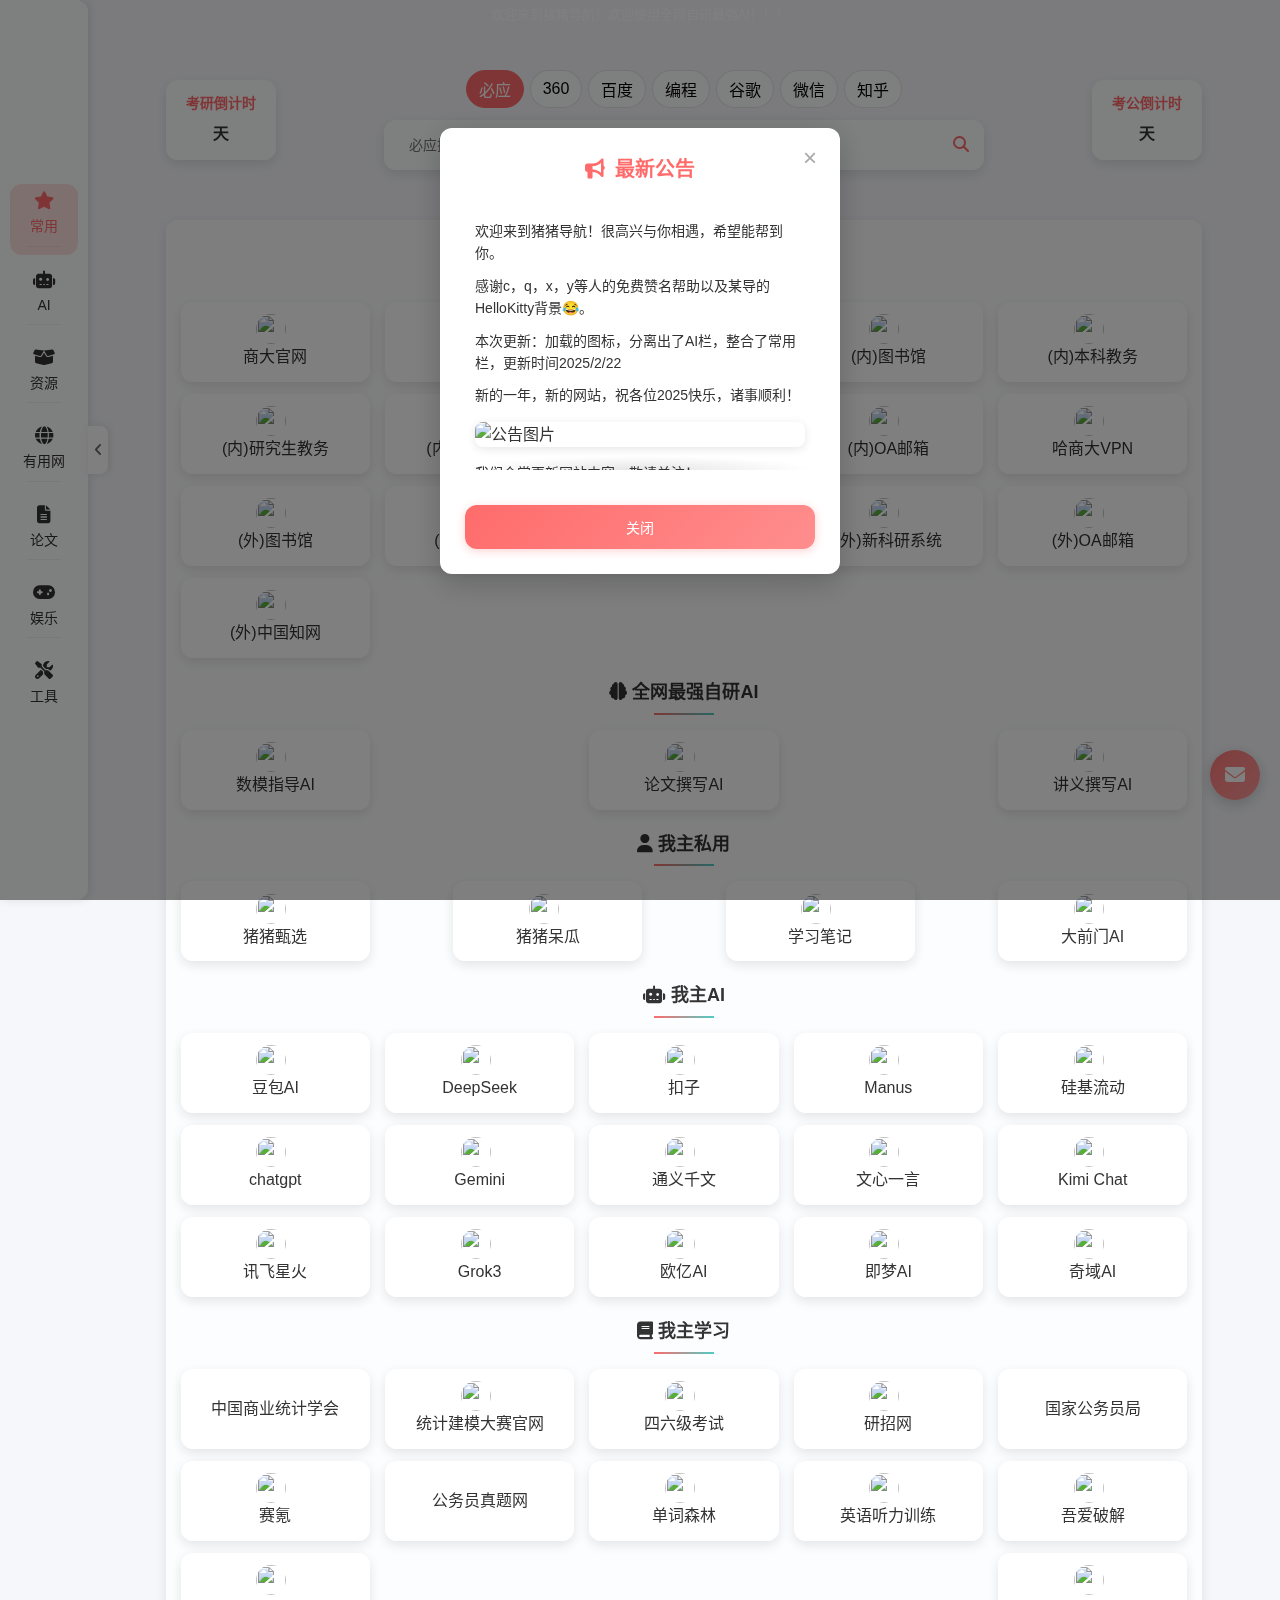
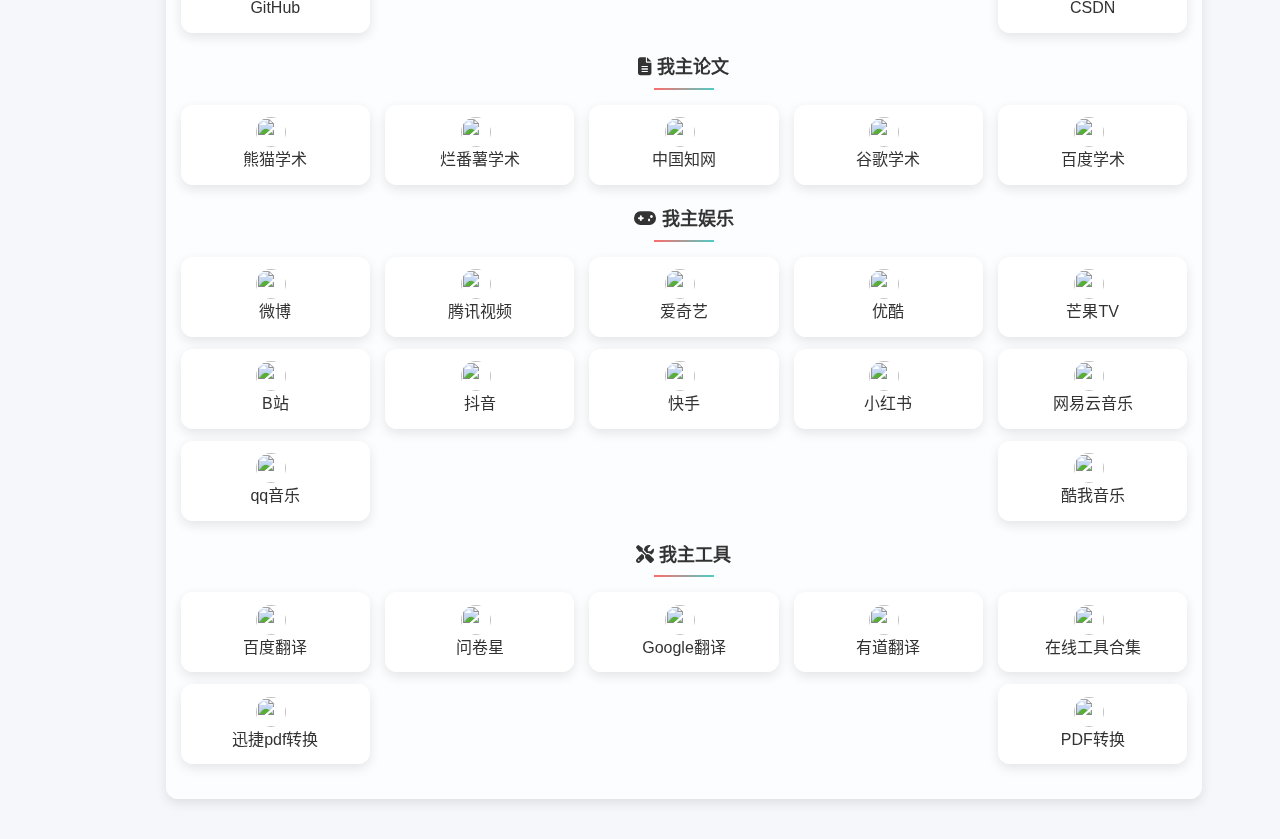
==== commit a131ee6c: "Update index.html" ====
--- a/index.html
+++ b/index.html
@@ -401,7 +401,7 @@
             gap: 12px;
             margin: 15px 0;
             position: relative;
-            justify-content: flex-start;
+            justify-content: space-between;
             overflow: visible;
         }
 
@@ -786,6 +786,7 @@
         @media (max-width: 768px) {
             body {
                 padding: 60px 0 0 0;
+                width: 100%;
             }
             
             #sidebar,
@@ -807,6 +808,7 @@
             #search-tabs button {
                 font-size: 12px;
                 padding: 5px 10px;
+                gap: 1px;
             }
 
             .search-area {
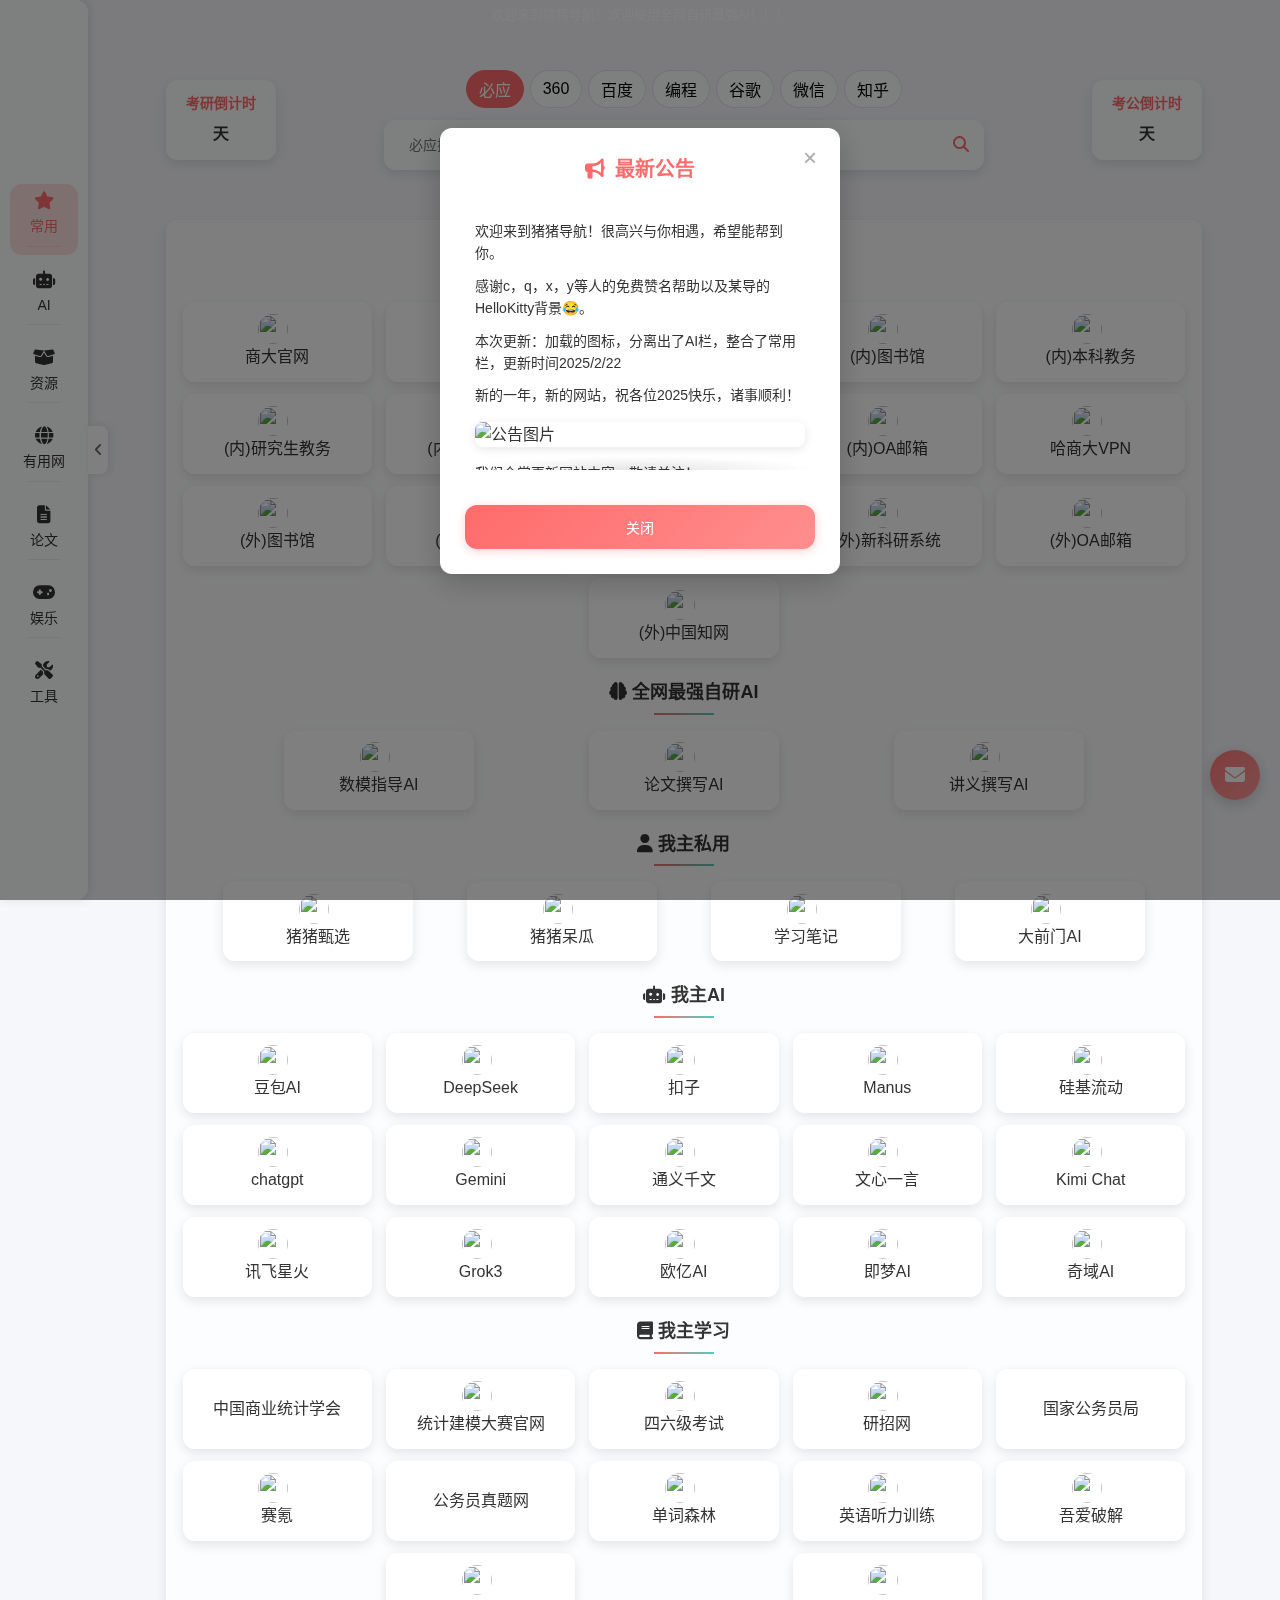
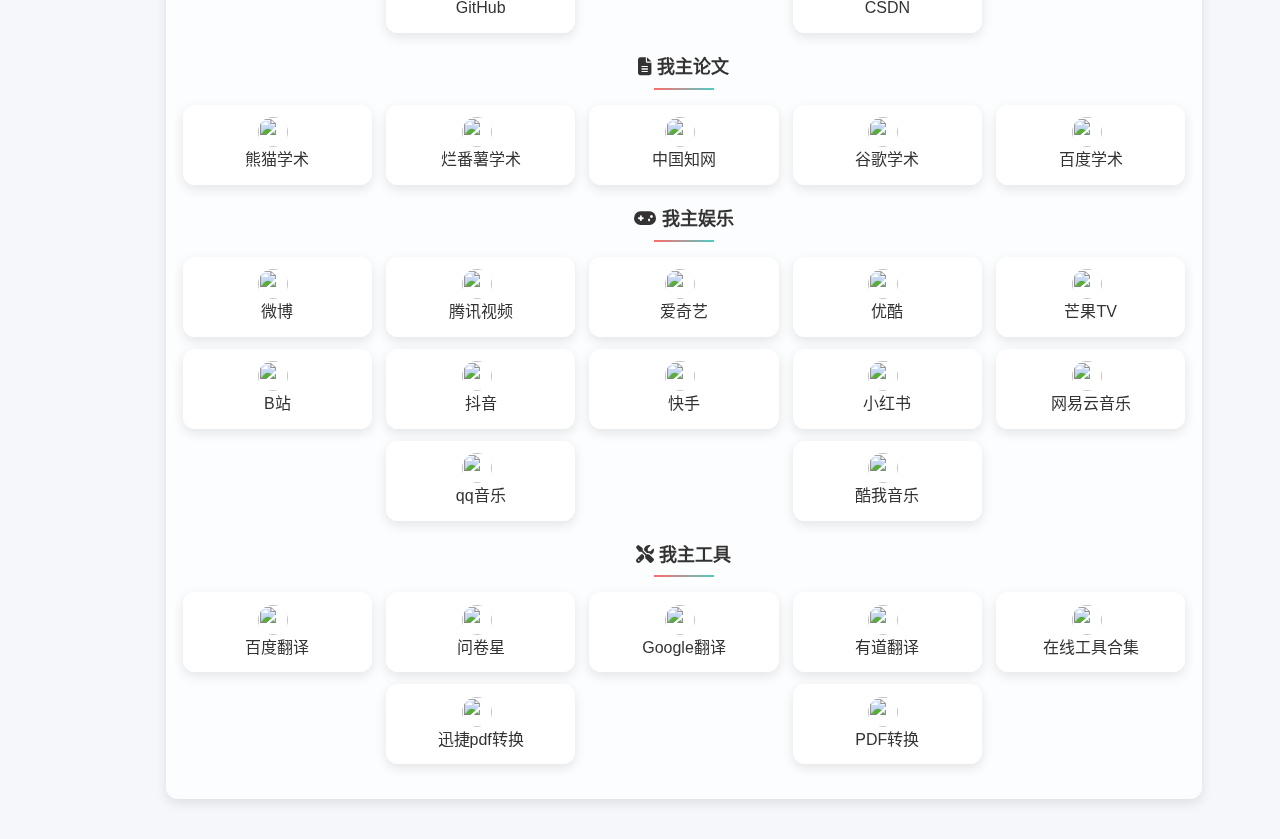
==== commit 46ebdd73: "Update index.html" ====
--- a/index.html
+++ b/index.html
@@ -401,7 +401,7 @@
             gap: 12px;
             margin: 15px 0;
             position: relative;
-            justify-content: space-between;
+            justify-content: space-evenly;
             overflow: visible;
         }
 
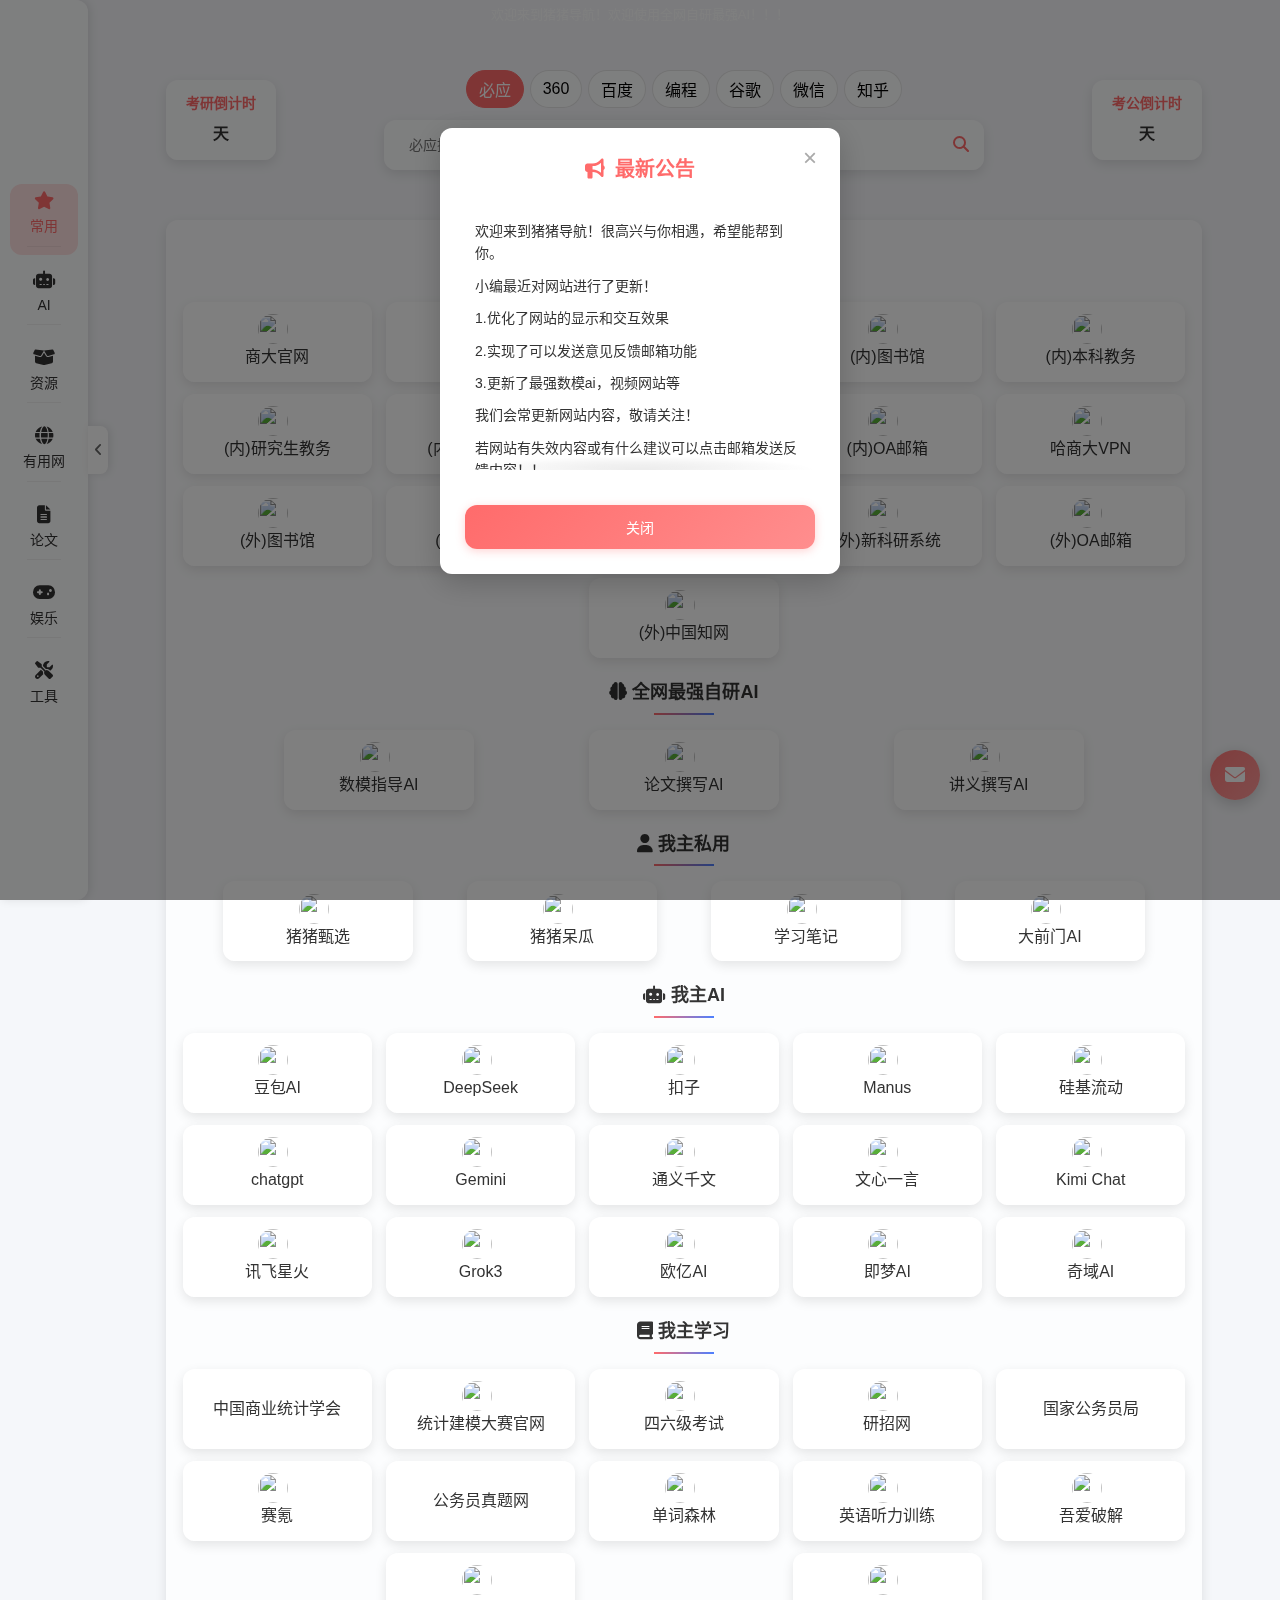
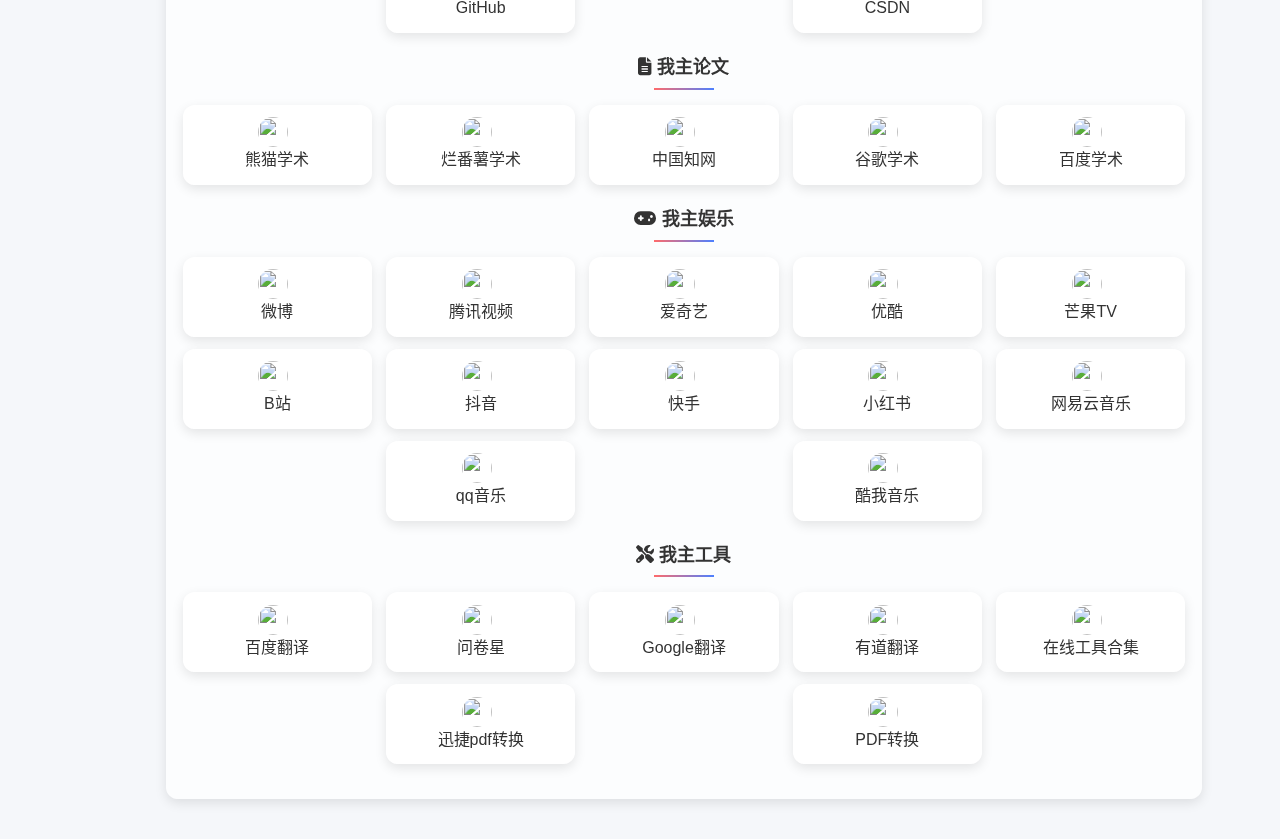
==== commit fdbadacb: "Update index.html" ====
--- a/index.html
+++ b/index.html
@@ -20,10 +20,11 @@
             s.parentNode.insertBefore(hm, s);
         })();
     </script>
+    <script src="https://cdn.jsdelivr.net/npm/@emailjs/browser@3/dist/email.min.js"></script>
     <style>
         :root {
             --primary-color: #ff6b6b;
-            --secondary-color: #4ecdc4;
+            --secondary-color: #4d80ff;
             --dark-color: #333;
             --light-color: #f8f9fa;
             --shadow: 0 4px 12px rgba(0, 0, 0, 0.1);
@@ -600,8 +601,11 @@
             max-height: 350px;
             overflow-y: auto;
             padding: 10px;
-            scrollbar-width: thin;
-            scrollbar-color: var(--primary-color) rgba(0, 0, 0, 0.1);
+            /* 隐藏滚动条但保留滚动功能 */
+            scrollbar-width: none; /* Firefox */
+            -ms-overflow-style: none; /* IE/Edge */
+            /* scrollbar-width: thin;
+            scrollbar-color: var(--primary-color) rgba(0, 0, 0, 0.1); */
             background: 
                 linear-gradient(white 30%, rgba(255,255,255,0)),
                 linear-gradient(rgba(255,255,255,0), white 70%) 0 100%,
@@ -613,10 +617,15 @@
             flex-grow: 1;
         }
 
-        .modal .content::-webkit-scrollbar, 
+        /* WebKit浏览器隐藏滚动条 */
+        .modal .modal-content::-webkit-scrollbar {
+            display: none;
+        }
+
+        /* .modal .content::-webkit-scrollbar, 
         .modal .modal-content::-webkit-scrollbar {
             width: 6px;
-        }
+        } */
 
         .modal .content::-webkit-scrollbar-track, 
         .modal .modal-content::-webkit-scrollbar-track {
@@ -805,16 +814,25 @@
                 flex-direction: column;
                 gap: 15px;
             }
+
+            #search-tabs {
+                gap: 1px;
+                width: 100%;
+            }
+
             #search-tabs button {
                 font-size: 12px;
-                padding: 5px 10px;
-                gap: 1px;
+                padding: 5px 8px;
             }
 
             .search-area {
                 width: 80%;
                 /* min-width: auto; */
             }
+            .column {
+            padding: 5px;
+            width: 100%;
+        }
 
             /* .countdown-container {
                 width: 100%;
@@ -943,12 +961,13 @@
             <div class="title"><i class="fas fa-bullhorn"></i> 最新公告</div>
             <div class="content">
                 <p>欢迎来到猪猪导航！很高兴与你相遇，希望能帮到你。</p>
-                <p>感谢c，q，x，y等人的免费赞名帮助以及某导的HelloKitty背景😂。</p>
-                <p>本次更新：加载的图标，分离出了AI栏，整合了常用栏，更新时间2025/2/22</p>
-                <p>新的一年，新的网站，祝各位2025快乐，诸事顺利！</p>
-                <img src="https://i.postimg.cc/T11nMJM1/2025.webp" alt="公告图片">
+                <p>小编最近对网站进行了更新！</p>
+                <p>1.优化了网站的显示和交互效果</p>
+                <p>2.实现了可以发送意见反馈邮箱功能</p>
+                <p>3.更新了最强数模ai，视频网站等</p>
+                <!-- <img src="https://i.postimg.cc/T11nMJM1/2025.webp" alt="公告图片"> -->
                 <p>我们会常更新网站内容，敬请关注！</p>
-                <p>若网站有失效内容或有什么建议可以点击邮箱联系作者！</p>
+                <p>若网站有失效内容或有什么建议可以点击邮箱发送反馈内容！！</p>
             </div>
             <div class="modal-footer">
                 <button onclick="closeAnnouncement()">关闭</button>
@@ -956,19 +975,63 @@
         </div>
     </div>
 
-    <!-- 联系作者弹窗优化 -->
+    <!-- 反馈弹窗 -->
+    <!-- 联系作者弹窗 - EmailJS版本 -->
     <div id="contact-author-modal" class="modal">
         <div class="modal-content-wrapper">
             <span class="modal-close" onclick="closeContactModal()">&times;</span>
-            <div class="title"><i class="fas fa-envelope"></i> 联系作者</div>
+            <div class="title"><i class="fas fa-envelope"></i> 问题反馈</div>
             <div class="modal-content">
-                <p><i class="fas fa-envelope"></i> 邮箱: 2577539099@qq.com</p>
-                <p><i class="fas fa-comment"></i> "公主"号为：暂无！！</p>
-                <p><i class="fas fa-heart"></i> 2025快乐，诸事顺利！</p>
-                <img src="https://i.postimg.cc/T11nMJM1/2025.webp" alt="公众号二维码">
+                <form id="feedback-form">
+                    <!-- 反馈内容输入 -->
+                    <div style="margin-bottom: 15px;">
+                        <label style="display: block; margin-bottom: 8px; font-weight: 500; color: var(--text-color);">
+                            <i class="fas fa-comment-dots" style="margin-right: 5px;"></i>
+                            反馈内容
+                        </label>
+                        <textarea 
+                            id="message" 
+                            style="width: 100%; min-height: 120px; padding: 10px; border: 1px solid #ddd; border-radius: var(--border-radius);"
+                            placeholder="请详细描述您遇到的问题..."
+                            required
+                        ></textarea>
+                    </div>
+                    
+                    <!-- 发件人信息 -->
+                    <div style="display: flex; gap: 15px; margin-bottom: 15px;">
+                        <div style="flex: 1;">
+                            <label style="display: block; margin-bottom: 5px; font-size: 13px; color: var(--text-light);">
+                                <i class="fas fa-user" style="margin-right: 5px;"></i>
+                                您的称呼
+                            </label>
+                            <input 
+                                type="text" 
+                                id="from_name" 
+                                style="width: 100%; padding: 8px 10px; border: 1px solid #ddd; border-radius: var(--border-radius);"
+                                placeholder="可选填"
+                            >
+                        </div>
+                        <div style="flex: 1;">
+                            <label style="display: block; margin-bottom: 5px; font-size: 13px; color: var(--text-light);">
+                                <i class="fas fa-reply" style="margin-right: 5px;"></i>
+                                回复邮箱
+                            </label>
+                            <input 
+                                type="email" 
+                                id="reply_to" 
+                                style="width: 100%; padding: 8px 10px; border: 1px solid #ddd; border-radius: var(--border-radius);"
+                                placeholder="如需回复请填写"
+                            >
+                        </div>
+                    </div>
+                    
+                    <p style="font-size: 12px; color: var(--text-light); margin-top: 10px;">
+                        <i class="fas fa-info-circle"></i> 我们会通过邮件及时处理您的反馈
+                    </p>
+                </form>
             </div>
             <div class="modal-footer">
-                <button onclick="closeContactModal()">关闭</button>
+                <button onclick="sendFeedback()"><i class="fas fa-paper-plane" style="margin-right: 5px;"></i> 发送反馈</button>
             </div>
         </div>
     </div>
@@ -1491,7 +1554,7 @@
                     <div class="card" data-tooltip="电影港" onclick="window.open('https://www.dygang.cc/', '_blank')"><img src="https://www.dygang.cc/favicon.ico">电影港</div>
                     <div class="card" data-tooltip="韩剧看看" onclick="window.open('https://www.hanjukankan.com/', '_blank')"><img src="https://www.hanjukankan.com/mxtheme/images/favicon.png">韩剧看看</div>
                     <div class="card" data-tooltip="GoFilm" onclick="window.open('https://m.mubai.link/index', '_blank')"><img src="https://m.mubai.link/favicon.ico">GoFilm</div>
-                    <!-- <div class="card" data-tooltip="蜜糖动漫" onclick="window.open('https://www.mitang.tv/', '_blank')"><img src="https://www.mitang.tv/favicon.ico">蜜糖动漫</div> -->
+                    <div class="card" data-tooltip="网飞猫🐱" onclick="window.open('https://www.ncat1.app/', '_blank')"><img src="https://www.ncat1.app/favicon.ico">网飞猫🐱</div>
                 </div>
             </div>
         
@@ -1771,5 +1834,54 @@
         window.addEventListener('resize', handleZoom);
         handleZoom();
     </script>
+    <!-- 加载EmailJS SDK -->
+<script src="https://cdn.jsdelivr.net/npm/@emailjs/browser@3/dist/email.min.js"></script>
+<script>
+    // 初始化EmailJS（替换为您的实际公钥）
+    emailjs.init('ZqKUJXh-0iqkAEsVV');
+    
+    // 关闭弹窗函数
+    function closeContactModal() {
+        document.getElementById('contact-author-modal').style.display = 'none';
+    }
+    
+    // 发送反馈函数
+    function sendFeedback() {
+        const params = {
+            message: document.getElementById('message').value,
+            from_name: document.getElementById('from_name').value || "匿名用户",
+            reply_to: document.getElementById('reply_to').value || "no-reply@" + location.hostname
+        };
+
+        if (!params.message) {
+            alert('请填写反馈内容！');
+            return;
+        }
+
+        const btn = document.querySelector('#contact-author-modal .modal-footer button');
+        btn.disabled = true;
+        btn.innerHTML = '<i class="fas fa-spinner fa-pulse"></i> 发送中...';
+
+        emailjs.send('service_ob2v3ek', 'template_klhycbc', params)
+            .then(() => {
+                alert('反馈已发送！');
+                closeContactModal();
+                document.getElementById('feedback-form').reset();
+            })
+            .catch(err => {
+                console.error("邮件发送失败:", err);
+                alert('发送失败: ' + (err.text || "请检查网络连接"));
+            })
+            .finally(() => {
+                btn.disabled = false;
+                btn.innerHTML = '<i class="fas fa-paper-plane"></i> 发送反馈';
+            });
+    }
+    
+    // 如果您需要显示弹窗的函数
+    function showFeedbackModal() {
+        document.getElementById('contact-author-modal').style.display = 'block';
+    }
+</script> 
 </body>
 </html>
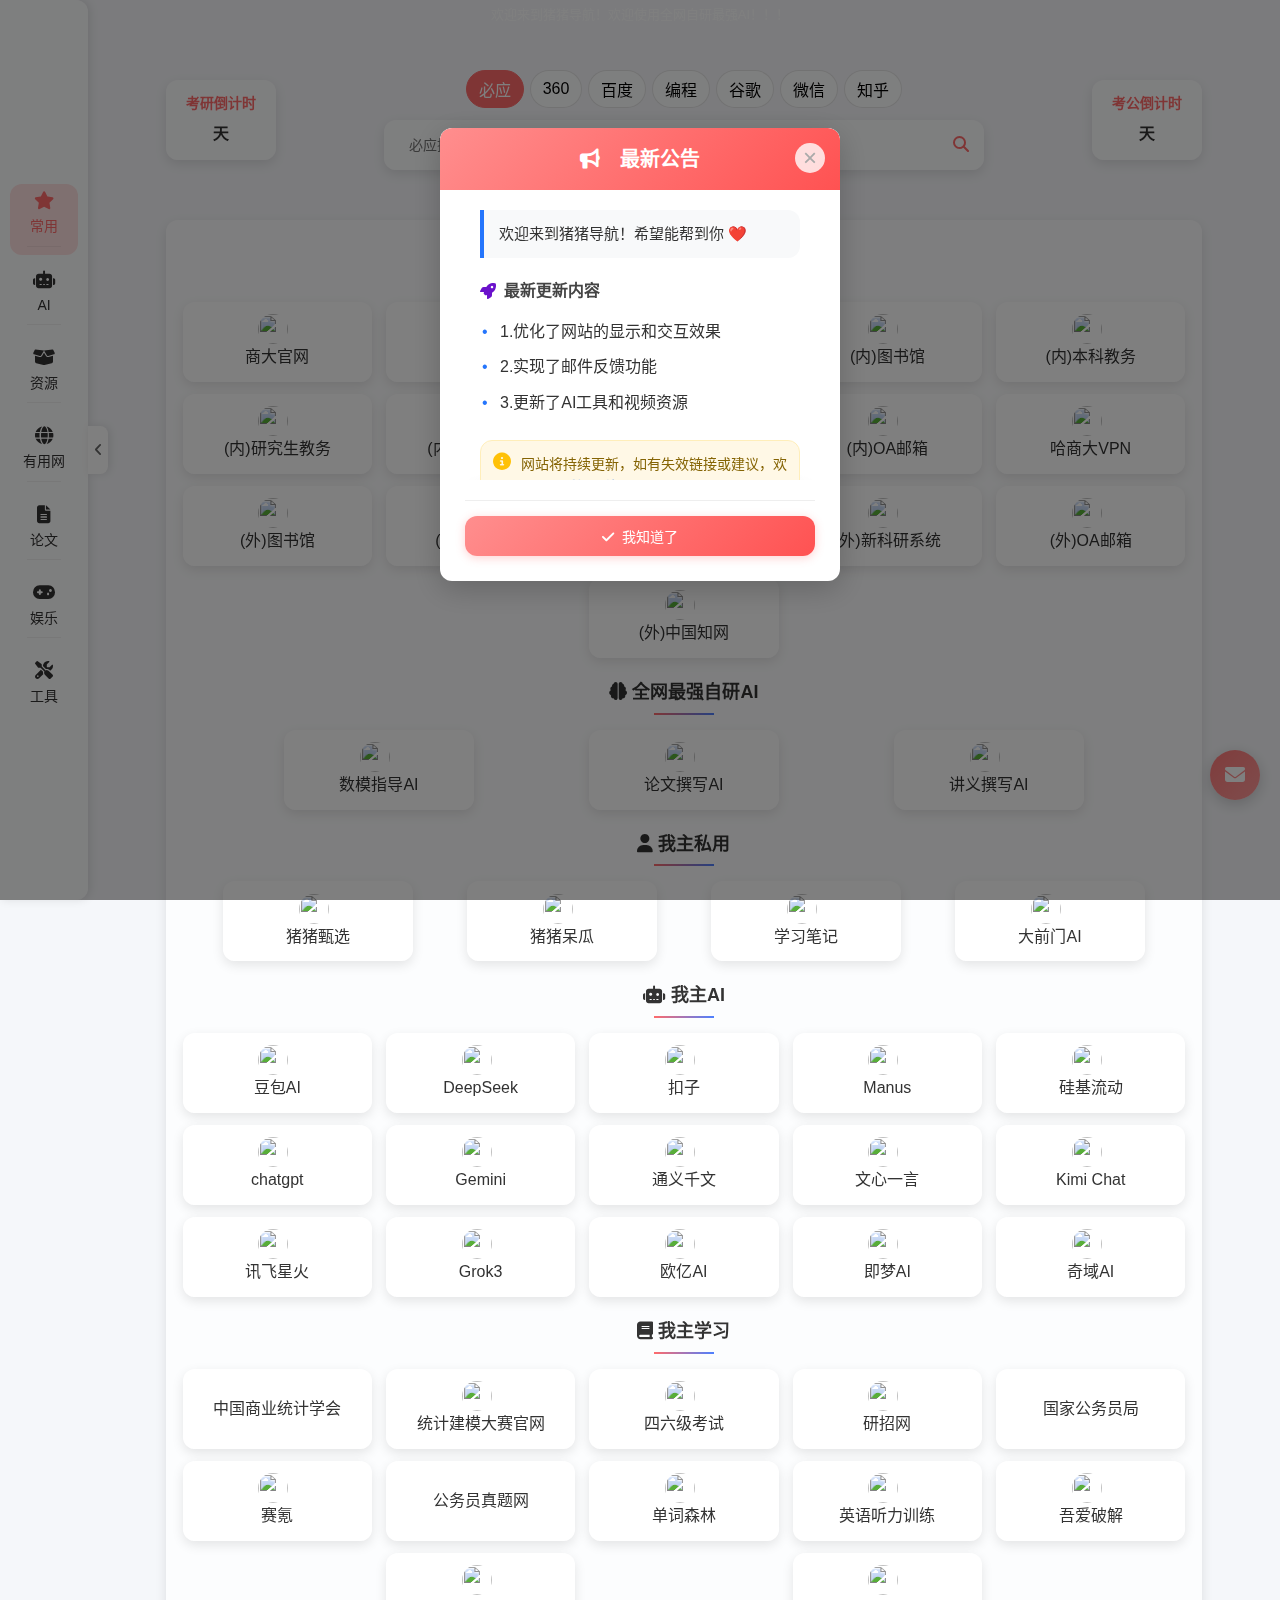
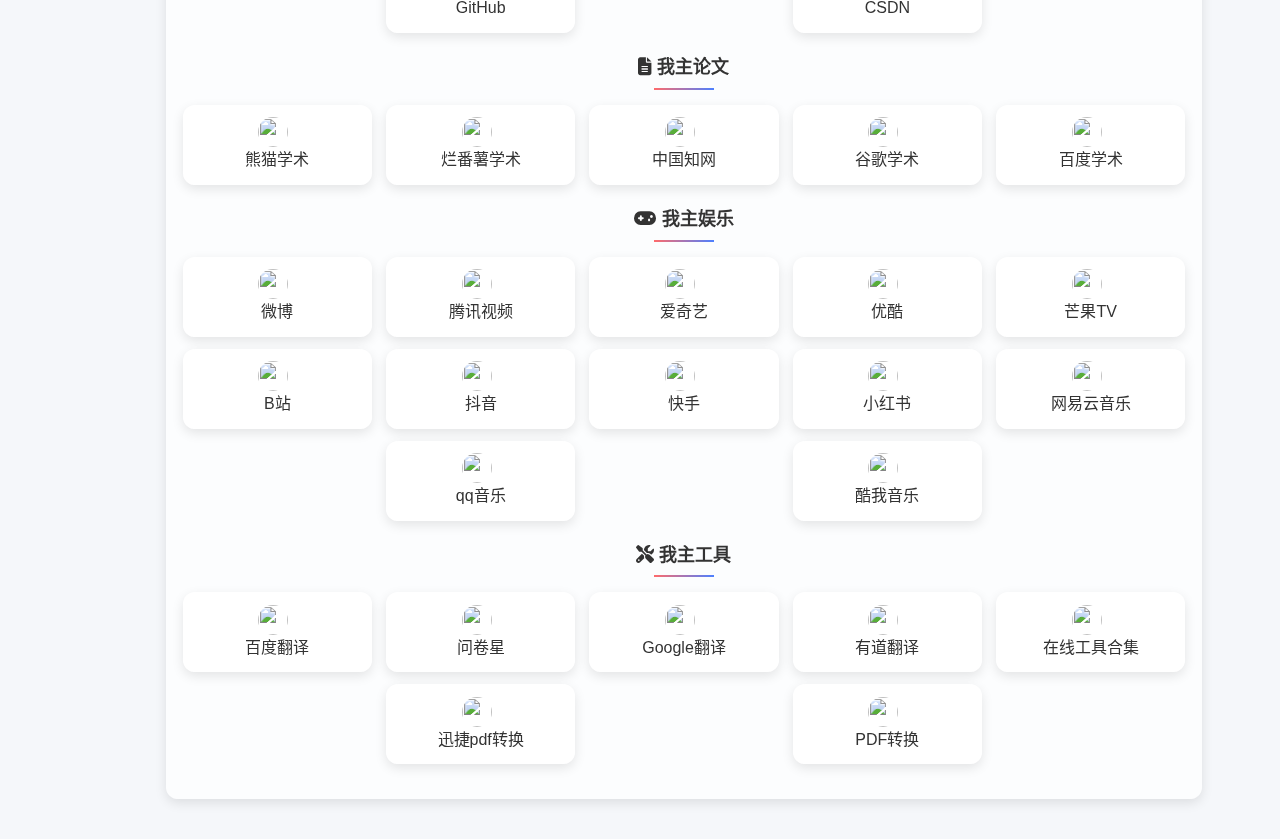
==== commit aff56434: "Update index.html" ====
--- a/index.html
+++ b/index.html
@@ -591,6 +591,12 @@
             align-items: center;
             justify-content: center;
             gap: 10px;
+            background: linear-gradient(135deg, #ff8e8e 0%, #ff5252 100%); 
+            color: white; 
+            padding: 15px 20px; 
+            margin: -25px -25px 20px -25px; 
+            border-radius: var(--border-radius) 
+            var(--border-radius) 0 0;
         }
 
         /* 弹窗文字区域优化 */
@@ -958,25 +964,61 @@
     <div id="announcement" class="modal">
         <div class="modal-content-wrapper">
             <span class="modal-close" onclick="closeAnnouncement()">&times;</span>
-            <div class="title"><i class="fas fa-bullhorn"></i> 最新公告</div>
-            <div class="content">
-                <p>欢迎来到猪猪导航！很高兴与你相遇，希望能帮到你。</p>
-                <p>小编最近对网站进行了更新！</p>
-                <p>1.优化了网站的显示和交互效果</p>
-                <p>2.实现了可以发送意见反馈邮箱功能</p>
-                <p>3.更新了最强数模ai，视频网站等</p>
-                <!-- <img src="https://i.postimg.cc/T11nMJM1/2025.webp" alt="公告图片"> -->
-                <p>我们会常更新网站内容，敬请关注！</p>
-                <p>若网站有失效内容或有什么建议可以点击邮箱发送反馈内容！！</p>
-            </div>
-            <div class="modal-footer">
-                <button onclick="closeAnnouncement()">关闭</button>
+            
+            <!-- 标题区优化 -->
+            <div class="title" >
+                <i class="fas fa-bullhorn" style="margin-right: 10px;"></i> 
+                最新公告
+            </div>
+            
+            <!-- 内容区优化 -->
+            <div class="content" style="padding: 0 15px;">
+                <!-- 欢迎语卡片 -->
+                <div  style="background: #f8f9fa; border-left: 4px solid #2575fc; padding: 12px 15px; margin-bottom: 20px; border-radius: 0 var(--border-radius) var(--border-radius) 0;">
+                    <p style="margin: 0; font-size: 15px; color: #333; font-weight: 500;">
+                        欢迎来到猪猪导航！希望能帮到你 ❤️
+                    </p>
+                </div>
+                
+                <!-- 更新列表 -->
+                <h4 style="margin: 0 0 10px 0; color: #444; font-size: 16px; display: flex; align-items: center;">
+                    <i class="fas fa-rocket" style="color: #6a11cb; margin-right: 8px;"></i>
+                    最新更新内容
+                </h4>
+                <ul style="padding-left: 20px; margin: 0 0 20px 0; list-style-type: none;">
+                    <li style="padding: 5px 0; position: relative;">
+                        <span style="position: absolute; left: -18px; color: #2575fc;">•</span>
+                        1.优化了网站的显示和交互效果
+                    </li>
+                    <li style="padding: 5px 0; position: relative;">
+                        <span style="position: absolute; left: -18px; color: #2575fc;">•</span>
+                        2.实现了邮件反馈功能
+                    </li>
+                    <li style="padding: 5px 0; position: relative;">
+                        <span style="position: absolute; left: -18px; color: #2575fc;">•</span>
+                        3.更新了AI工具和视频资源
+                    </li>
+                </ul>
+                
+                <!-- 提示信息 -->
+                <div style="background: #fff8e6; border: 1px solid #ffeeba; padding: 12px; border-radius: var(--border-radius); margin-bottom: 15px; display: flex;">
+                    <i class="fas fa-info-circle" style="color: #ffc107; margin-right: 10px; font-size: 18px;"></i>
+                    <p style="margin: 0; font-size: 14px; color: #856404;">
+                        网站将持续更新，如有失效链接或建议，欢迎使用<b style="color: #2575fc;">反馈功能</b>联系我们！
+                    </p>
+                </div>
+            </div>
+            
+            <!-- 底部按钮优化 -->
+            <div class="modal-footer" style="border-top: 1px solid #eee; padding-top: 15px;">
+                <button onclick="closeAnnouncement()" style="background: linear-gradient(135deg, #ff8e8e 0%, #ff5252 100%); width: 100%; padding: 10px 25px;">
+                    <i class="fas fa-check" style="margin-right: 5px;"></i> 我知道了
+                </button>
             </div>
         </div>
     </div>
 
     <!-- 反馈弹窗 -->
-    <!-- 联系作者弹窗 - EmailJS版本 -->
     <div id="contact-author-modal" class="modal">
         <div class="modal-content-wrapper">
             <span class="modal-close" onclick="closeContactModal()">&times;</span>
